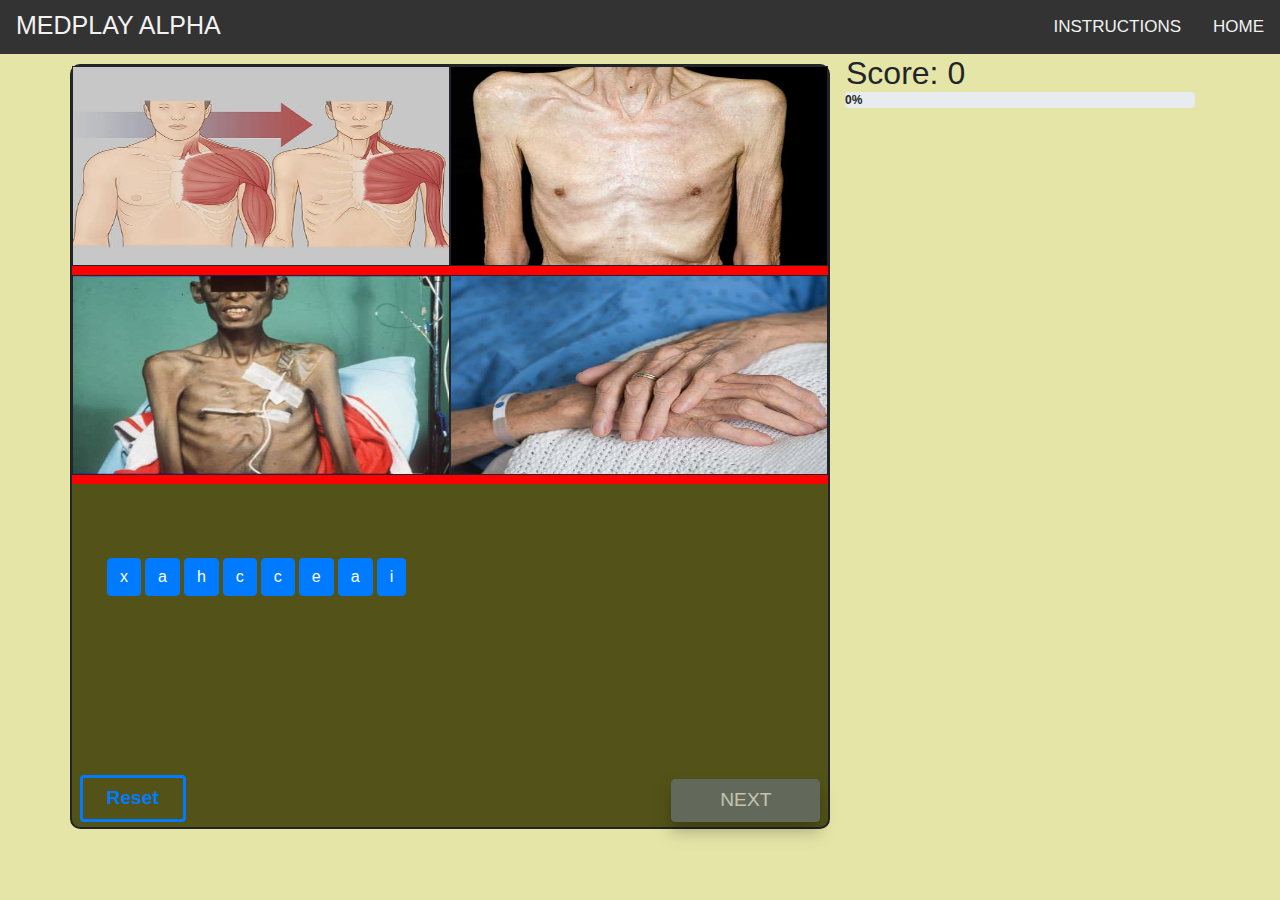
==== game.html @ 905977f4 "adding everything to the newly created git" ====
<!doctype html>
<html lang="en">
  <head>
    <!-- Required meta tags -->
    <meta charset="utf-8">
    <meta name="viewport" content="width=device-width, initial-scale=1, shrink-to-fit=no">

    <!-- Bootstrap CSS -->
    <link rel="stylesheet" href="css/bootstrap.min.css">
    <!-- custom CSS -->
    <link rel="stylesheet" href="css/game.css">
    <!-- font awesome CSS -->  
    <link rel="stylesheet" href="css/all.min.css">
      

    <title>MedPlay Alpha - Playing</title>
  </head>
  <body>
    <!-- navigation -->  
    <div class="topnav">
      <span class="text-uppercase">MedPlay Alpha</span>    
      <a href="index.html" onclick="goToHome()" class="text-uppercase">Home</a>
        <script>
            function goToHome() {
                window.location.assign('index.html');
            }
        </script>
      <a href="instructions.html" onclick="goToInstructions()" class="text-uppercase">instructions</a>
        <script>
            function goToInstructions() {
                window.location.assign('instructions.html');
            }
        </script>
    </div>
    
    <div class="container">
        <div class="row">
            <div class="col-8 game-cont">
                <!-- placeholders for the dynamically inputed images -->
                <div class="row images">
                    <div class="col-sm-6 image">
                        <img class="img-fluid" id="img-a" src="img/alopecia-a.jpg">
                    </div>
                    <div class="col-sm-6 image">
                        <img class="img-fluid" id="img-b" src="img/alopecia-b.jpg">
                    </div>
                    <div class="col-sm-6 image">
                        <img class="img-fluid" id="img-c" src="img/alopecia-c.jpg">
                    </div>
                    <div class="col-sm-6 image">
                        <img class="img-fluid" id="img-d" src="img/alopecia-d.jpg">
                    </div>
                </div>
                
                <div class="row words">
                    <div class="col-12 scrambled-word" id="scrambled-word">     
                        <!-- the scrambled word lives here -->
                    </div>
                    
                    <div class="col-12 answer-word mt-3" id="answer-word">
                        <!-- the answer word(formed from arranging the scrambled word) lives here -->
                    </div>
                    
                </div>
                <button class="btn text-capitalize btn-outline-primary px-4" id="reset-btn">reset</button>
                
                
                <!-- Trigger the modal with a button 
              <button type="button" class="btn btn-info btn-lg" data-toggle="modal" data-target="#myModal2" id="sure-to-end-btn" style="display: none">Sure To End</button>

              <!-- Modal 
              <div class="modal fade" id="myModal2" role="dialog">
                <div class="modal-dialog">

                  <!-- Modal content
                  <div class="modal-content">
                    <div class="modal-header">
                      <h4 class="modal-title">MedPlay Alpha</h4>
                      <button type="button" class="close" data-dismiss="modal" id="end-game-modal-close">&times;</button>
                    </div>
                    <div class="modal-body">
                      <p>Are you sure you want to End the game?...NB: Your progress will be lost</p>
                    </div>
                    <div class="modal-footer">
                      <button type="button" class="btn btn-outline-danger text-capitalize w-25" onclick="goToHome()">End Game</button>
                      <button type="button" class="btn btn-outline-primary text-capitalize w-50" id="return-to-game-btn">return to game</button>
                    </div> 
                  </div>

                </div>
              </div>
               --> 
                 
                <button class="btn text-uppercase btn-secondary px-5" id="next-btn">next</button>
                
                <!-- Trigger the modal with a button -->
              <button type="button" class="btn btn-info btn-lg" id="game-end-modal-btn" style="display: none" data-toggle="modal" data-target="#myModal">Game End Modal  Btn</button>

              <!-- Modal -->
              <div class="modal fade" id="myModal" role="dialog">
                <div class="modal-dialog">

                  <!-- Modal content-->
                  <div class="modal-content">
                    <div class="modal-header">
                      <h4 class="modal-title text-uppercase text-primary">results summary</h4>
                      <button type="button" class="close" data-dismiss="modal">&times;</button>
                      
                    </div>
                    <div class="modal-body">
                      <span class="h4 game-end-total-score" id="game-end-total-score">
                          <!-- the total score in the modal at the end lives here -->
                        </span>
                      <br><br>    
                      <p class="h4 game-end-dynamic-message text-capitalize " id="game-end-dynamic-message">
                          <!-- the dynamic message in the modal -->
                        </p>  
                      <br>     
                      <p class="h4 user-speed" id="user-speed">
                          <!-- the user speed lives here -->
                      </p>
                        <br>
                      <p class="h5 high-score" id="high-score">
                          <!-- the high score lives here -->
                      </p>
                      <p class="h5 best-speed" id="best-speed">
                          <!-- the best speed lives here -->
                      </p>
                    </div>
                    <div class="modal-footer">
                      <button type="button" class="btn btn-outline-danger text-capitalize w-25" onclick="goToHome()">exit</button>
                       <button type="button" class="btn btn-outline-primary text-capitalize w-25" onclick="goToGame()">replay</button>
                        <script>
                            function goToGame() {
                                document.location.assign('game.html');
                            }
                        </script> 
                    </div> 
                  </div>

                </div>
              </div>
            </div> 
            
            <div class="col-4 results-box">
                <div class="row">
                    <h3 class="score ml-3 mb-0 h2 text-capitalize" id="score">
                        <!-- the progressive score lives here -->
                    </h3>
                </div>
                
                <h1 class="timer" id="timer">
                    <!-- the timer lives here -->
                </h1>
                
                <div>
                    <span class="h2 response-msg" id="response-msg">
                        <!-- the response message lives here, shown after the answer is checked -->
                    </span>
                </div>
                
                <div class="progress">
                    <div class="progress-bar progress-bar-success progress-bar-striped" role="progressbar" id="progress-bar" aria-valuenow="40" aria-valuemin="0" aria-valuemax="100" style="width:0%">
                      0%
                    </div>
                </div>
                
                <div class="clinical-info mt-2" id="clinical-info">
                    <div id="accordion" role="tablist">
                      <div class="card">
                        <div class="card-header pt-1 pb-1" role="tab" id="headingOne">
                            <button data-toggle="collapse" href="#collapseOne" aria-expanded="true" aria-controls="collapseOne" class="btn text-uppercase w-100">
                              summary
                            </button>
                        </div>
                        <div id="collapseOne" class="collapse show" role="tabpanel" aria-labelledby="headingOne" data-parent="#accordion">
                          <div class="card-body" id="clinical-summary">
                              <!-- the body of the accordion for clinical summary lives here -->
                          </div>
                        </div>
                      </div>
                      <div class="card">
                        <div class="card-header pt-1 pb-1" role="tab" id="headingTwo">
                            <button class="collapsed btn text-uppercase w-100" data-toggle="collapse" href="#collapseTwo" aria-expanded="false" aria-controls="collapseTwo">
                              etiology
                            </button>
                        </div>
                        <div id="collapseTwo" class="collapse" role="tabpanel" aria-labelledby="headingTwo" data-parent="#accordion">
                          <div class="card-body" id="clinical-etiology">
                              <!-- the body of the accordion for clinical etiology lives here -->
                          </div>
                        </div>
                      </div>
                      <div class="card">
                        <div class="card-header pt-1 pb-1" role="tab" id="headingThree">
                            <button class="collapsed btn text-uppercase w-100" data-toggle="collapse" href="#collapseThree" aria-expanded="false" aria-controls="collapseThree">
                              symptoms
                            </button>
                        </div>
                        <div id="collapseThree" class="collapse" role="tabpanel" aria-labelledby="headingThree" data-parent="#accordion">
                          <div class="card-body" id="clinical-symptoms">
                              <!-- the body of the accordion for clinical symptoms lives here -->
                          </div>
                        </div>
                      </div>
                    </div>
                    <!-- the clinical info lives here, shown after the answer is checked -->
                </div>
                
                <div class="source-info h5" id="source-info">
                    <span class="source" id="source">
                        <!-- the source lives here, shown after the answer is checked -->
                    </span>
                    
                    <a href="" class="text-uppercase mt-2" id="source-link">
                        <!-- the source link lives here, shown after the answer is checked -->
                    </a> 
                    
                    
                </div>
                
            </div>
        </div>
        
    </div>  
     
            
      
      
      

    <!-- Optional JavaScript -->
      <script src="js/gameList.js"></script>
      <script src="js/app.js"></script>
      <script src="js/all.min.js"></script>
    <!-- jQuery first, then Popper.js, then Bootstrap JS -->
    <script src="https://code.jquery.com/jquery-3.3.1.slim.min.js" integrity="sha384-q8i/X+965DzO0rT7abK41JStQIAqVgRVzpbzo5smXKp4YfRvH+8abtTE1Pi6jizo" crossorigin="anonymous"></script>
    <script src="https://cdnjs.cloudflare.com/ajax/libs/popper.js/1.14.6/umd/popper.min.js" integrity="sha384-wHAiFfRlMFy6i5SRaxvfOCifBUQy1xHdJ/yoi7FRNXMRBu5WHdZYu1hA6ZOblgut" crossorigin="anonymous"></script>
    <script src="js/bootstrap.bundle.min.js"></script>
  </body>
</html>
---- css/game.css ----
body {
    background: #e5e5a8;
    box-sizing: border-box;
    overflow-x: hidden;
    font-family: helvetica;
}

/* Add a black background color to the top navigation */
.topnav {
  background-color: #333;
  overflow: hidden;
}

/* Style the span inside the navigation bar */
.topnav span {
    color: #f2f2f2; 
    text-align: center;
    line-height: 3.2rem;
    padding: 14px 16px;
    font-size: 25px; 
}



/* Style the links inside the navigation bar */
.topnav a {
  float: right;
  color: #f2f2f2;
  text-align: center;
  padding: 14px 16px;
  text-decoration: none;
  font-size: 17px;
}

/* Change the color of links on hover */
.topnav a:hover {
  background-color: #ddd;
  color: black;
}

/* Add a color to the active/current link */
.topnav a.active {
  background-color: #4CAF50;
  color: white;
}


.game-cont {
    height: 85vh;
    background-color: #535319;
    margin-top: 10px;
    border: 2px solid;
    border-radius: 10px;
}

.game-cont .images {
    height: 55%;
    background-color: red;
}

.game-cont .images .image {
    height: 200px;
    padding: 0;
    background-color: violet;
    border: 1px solid;
}

.game-cont .images .image img {
    height: 100%;
    width: 100%;
}

.words {
    position: relative;
    top: 70px;
    left: 20px; 
}

#next-btn {
    position: absolute;
    bottom: 5px;
    right: 1%;
    box-shadow: 0 10px 12px 0 rgba(0, 0, 0, 0.2), 0 10px 20px 0 rgba(0, 0, 0, 0.19);
    font-size: 1.2rem;
}


.words .btn:hover {
    transform: scale(1.1);
    transition: transform 0.2s;
    box-shadow: 0 10px 12px 0 rgba(0, 0, 0, 0.2), 0 10px 20px 0 rgba(0, 0, 0, 0.19);
}

.timer {
    font-size: 5rem;
    text-align: center;
    margin: 0;
}
.timer span {
    font-size: 3rem;
}

.response-msg {
    color: blue;
    position: relative;
    left: 15%;
}

.fa-check {
    margin-left: 8px;
    font-size: 2.2rem;
}

.fa-times {
    margin-left: 8px;
    font-size: 2.2rem;
    color: red;
}

.source-info {
    margin-top: 15px;
    font-weight: bold; 
}

.clinical-info {
    display: none;
    height: 51.8vh;
}

.clinical-info .card-body {
    height: 33vh;
}

.clinical-info button {
    font-size: 20px;
    color: #535319;
    font-family: monospace;
}

.addScroll {
    overflow-y: scroll;

}

#source-link:hover {
    box-shadow: 0 20px 12px 0 rgba(0, 0, 0, 0.2), 0 10px 20px 0 rgba(0, 0, 0, 0.19);
}

.time-up {
    animation: timeUp 1s infinite;
    margin: 19px auto;
}

.almost-time-up {
    animation: timeUp 0.5s infinite;
}

@keyframes timeUp {
    0%   {transform: scale(1.0);}
    50%  {transform: scale(1.1);}
    100% {transform: scale(1.0);}
}

.progress-bar {
    color: #24241c;
    font-weight: bolder;
}

.game-end {
    font-size: 3rem;
    margin: 0;
}

#reset-btn {
    position: absolute;
    bottom: 5px;
    left: 1%; 
    font-size: 1.2rem;
    font-weight: bold;
    border-width: medium;
}


#sure-to-end-btn {
    
}

.disabled-btn:hover {
    cursor: not-allowed;
}
---- css/all.min.css ----
/*!
 * Font Awesome Free 5.3.1 by @fontawesome - https://fontawesome.com
 * License - https://fontawesome.com/license/free (Icons: CC BY 4.0, Fonts: SIL OFL 1.1, Code: MIT License)
 */
.fa,.fab,.fal,.far,.fas{-moz-osx-font-smoothing:grayscale;-webkit-font-smoothing:antialiased;display:inline-block;font-style:normal;font-variant:normal;text-rendering:auto;line-height:1}.fa-lg{font-size:1.33333em;line-height:.75em;vertical-align:-.0667em}.fa-xs{font-size:.75em}.fa-sm{font-size:.875em}.fa-1x{font-size:1em}.fa-2x{font-size:2em}.fa-3x{font-size:3em}.fa-4x{font-size:4em}.fa-5x{font-size:5em}.fa-6x{font-size:6em}.fa-7x{font-size:7em}.fa-8x{font-size:8em}.fa-9x{font-size:9em}.fa-10x{font-size:10em}.fa-fw{text-align:center;width:1.25em}.fa-ul{list-style-type:none;margin-left:2.5em;padding-left:0}.fa-ul>li{position:relative}.fa-li{left:-2em;position:absolute;text-align:center;width:2em;line-height:inherit}.fa-border{border:.08em solid #eee;border-radius:.1em;padding:.2em .25em .15em}.fa-pull-left{float:left}.fa-pull-right{float:right}.fa.fa-pull-left,.fab.fa-pull-left,.fal.fa-pull-left,.far.fa-pull-left,.fas.fa-pull-left{margin-right:.3em}.fa.fa-pull-right,.fab.fa-pull-right,.fal.fa-pull-right,.far.fa-pull-right,.fas.fa-pull-right{margin-left:.3em}.fa-spin{animation:fa-spin 2s infinite linear}.fa-pulse{animation:fa-spin 1s infinite steps(8)}@keyframes fa-spin{0%{transform:rotate(0deg)}to{transform:rotate(1turn)}}.fa-rotate-90{-ms-filter:"progid:DXImageTransform.Microsoft.BasicImage(rotation=1)";transform:rotate(90deg)}.fa-rotate-180{-ms-filter:"progid:DXImageTransform.Microsoft.BasicImage(rotation=2)";transform:rotate(180deg)}.fa-rotate-270{-ms-filter:"progid:DXImageTransform.Microsoft.BasicImage(rotation=3)";transform:rotate(270deg)}.fa-flip-horizontal{-ms-filter:"progid:DXImageTransform.Microsoft.BasicImage(rotation=0, mirror=1)";transform:scaleX(-1)}.fa-flip-vertical{transform:scaleY(-1)}.fa-flip-horizontal.fa-flip-vertical,.fa-flip-vertical{-ms-filter:"progid:DXImageTransform.Microsoft.BasicImage(rotation=2, mirror=1)"}.fa-flip-horizontal.fa-flip-vertical{transform:scale(-1)}:root .fa-flip-horizontal,:root .fa-flip-vertical,:root .fa-rotate-90,:root .fa-rotate-180,:root .fa-rotate-270{-webkit-filter:none;filter:none}.fa-stack{display:inline-block;height:2em;line-height:2em;position:relative;vertical-align:middle;width:2em}.fa-stack-1x,.fa-stack-2x{left:0;position:absolute;text-align:center;width:100%}.fa-stack-1x{line-height:inherit}.fa-stack-2x{font-size:2em}.fa-inverse{color:#fff}.fa-500px:before{content:"\f26e"}.fa-accessible-icon:before{content:"\f368"}.fa-accusoft:before{content:"\f369"}.fa-ad:before{content:"\f641"}.fa-address-book:before{content:"\f2b9"}.fa-address-card:before{content:"\f2bb"}.fa-adjust:before{content:"\f042"}.fa-adn:before{content:"\f170"}.fa-adversal:before{content:"\f36a"}.fa-affiliatetheme:before{content:"\f36b"}.fa-air-freshener:before{content:"\f5d0"}.fa-algolia:before{content:"\f36c"}.fa-align-center:before{content:"\f037"}.fa-align-justify:before{content:"\f039"}.fa-align-left:before{content:"\f036"}.fa-align-right:before{content:"\f038"}.fa-alipay:before{content:"\f642"}.fa-allergies:before{content:"\f461"}.fa-amazon:before{content:"\f270"}.fa-amazon-pay:before{content:"\f42c"}.fa-ambulance:before{content:"\f0f9"}.fa-american-sign-language-interpreting:before{content:"\f2a3"}.fa-amilia:before{content:"\f36d"}.fa-anchor:before{content:"\f13d"}.fa-android:before{content:"\f17b"}.fa-angellist:before{content:"\f209"}.fa-angle-double-down:before{content:"\f103"}.fa-angle-double-left:before{content:"\f100"}.fa-angle-double-right:before{content:"\f101"}.fa-angle-double-up:before{content:"\f102"}.fa-angle-down:before{content:"\f107"}.fa-angle-left:before{content:"\f104"}.fa-angle-right:before{content:"\f105"}.fa-angle-up:before{content:"\f106"}.fa-angry:before{content:"\f556"}.fa-angrycreative:before{content:"\f36e"}.fa-angular:before{content:"\f420"}.fa-ankh:before{content:"\f644"}.fa-app-store:before{content:"\f36f"}.fa-app-store-ios:before{content:"\f370"}.fa-apper:before{content:"\f371"}.fa-apple:before{content:"\f179"}.fa-apple-alt:before{content:"\f5d1"}.fa-apple-pay:before{content:"\f415"}.fa-archive:before{content:"\f187"}.fa-archway:before{content:"\f557"}.fa-arrow-alt-circle-down:before{content:"\f358"}.fa-arrow-alt-circle-left:before{content:"\f359"}.fa-arrow-alt-circle-right:before{content:"\f35a"}.fa-arrow-alt-circle-up:before{content:"\f35b"}.fa-arrow-circle-down:before{content:"\f0ab"}.fa-arrow-circle-left:before{content:"\f0a8"}.fa-arrow-circle-right:before{content:"\f0a9"}.fa-arrow-circle-up:before{content:"\f0aa"}.fa-arrow-down:before{content:"\f063"}.fa-arrow-left:before{content:"\f060"}.fa-arrow-right:before{content:"\f061"}.fa-arrow-up:before{content:"\f062"}.fa-arrows-alt:before{content:"\f0b2"}.fa-arrows-alt-h:before{content:"\f337"}.fa-arrows-alt-v:before{content:"\f338"}.fa-assistive-listening-systems:before{content:"\f2a2"}.fa-asterisk:before{content:"\f069"}.fa-asymmetrik:before{content:"\f372"}.fa-at:before{content:"\f1fa"}.fa-atlas:before{content:"\f558"}.fa-atom:before{content:"\f5d2"}.fa-audible:before{content:"\f373"}.fa-audio-description:before{content:"\f29e"}.fa-autoprefixer:before{content:"\f41c"}.fa-avianex:before{content:"\f374"}.fa-aviato:before{content:"\f421"}.fa-award:before{content:"\f559"}.fa-aws:before{content:"\f375"}.fa-backspace:before{content:"\f55a"}.fa-backward:before{content:"\f04a"}.fa-balance-scale:before{content:"\f24e"}.fa-ban:before{content:"\f05e"}.fa-band-aid:before{content:"\f462"}.fa-bandcamp:before{content:"\f2d5"}.fa-barcode:before{content:"\f02a"}.fa-bars:before{content:"\f0c9"}.fa-baseball-ball:before{content:"\f433"}.fa-basketball-ball:before{content:"\f434"}.fa-bath:before{content:"\f2cd"}.fa-battery-empty:before{content:"\f244"}.fa-battery-full:before{content:"\f240"}.fa-battery-half:before{content:"\f242"}.fa-battery-quarter:before{content:"\f243"}.fa-battery-three-quarters:before{content:"\f241"}.fa-bed:before{content:"\f236"}.fa-beer:before{content:"\f0fc"}.fa-behance:before{content:"\f1b4"}.fa-behance-square:before{content:"\f1b5"}.fa-bell:before{content:"\f0f3"}.fa-bell-slash:before{content:"\f1f6"}.fa-bezier-curve:before{content:"\f55b"}.fa-bible:before{content:"\f647"}.fa-bicycle:before{content:"\f206"}.fa-bimobject:before{content:"\f378"}.fa-binoculars:before{content:"\f1e5"}.fa-birthday-cake:before{content:"\f1fd"}.fa-bitbucket:before{content:"\f171"}.fa-bitcoin:before{content:"\f379"}.fa-bity:before{content:"\f37a"}.fa-black-tie:before{content:"\f27e"}.fa-blackberry:before{content:"\f37b"}.fa-blender:before{content:"\f517"}.fa-blind:before{content:"\f29d"}.fa-blogger:before{content:"\f37c"}.fa-blogger-b:before{content:"\f37d"}.fa-bluetooth:before{content:"\f293"}.fa-bluetooth-b:before{content:"\f294"}.fa-bold:before{content:"\f032"}.fa-bolt:before{content:"\f0e7"}.fa-bomb:before{content:"\f1e2"}.fa-bone:before{content:"\f5d7"}.fa-bong:before{content:"\f55c"}.fa-book:before{content:"\f02d"}.fa-book-open:before{content:"\f518"}.fa-book-reader:before{content:"\f5da"}.fa-bookmark:before{content:"\f02e"}.fa-bowling-ball:before{content:"\f436"}.fa-box:before{content:"\f466"}.fa-box-open:before{content:"\f49e"}.fa-boxes:before{content:"\f468"}.fa-braille:before{content:"\f2a1"}.fa-brain:before{content:"\f5dc"}.fa-briefcase:before{content:"\f0b1"}.fa-briefcase-medical:before{content:"\f469"}.fa-broadcast-tower:before{content:"\f519"}.fa-broom:before{content:"\f51a"}.fa-brush:before{content:"\f55d"}.fa-btc:before{content:"\f15a"}.fa-bug:before{content:"\f188"}.fa-building:before{content:"\f1ad"}.fa-bullhorn:before{content:"\f0a1"}.fa-bullseye:before{content:"\f140"}.fa-burn:before{content:"\f46a"}.fa-buromobelexperte:before{content:"\f37f"}.fa-bus:before{content:"\f207"}.fa-bus-alt:before{content:"\f55e"}.fa-business-time:before{content:"\f64a"}.fa-buysellads:before{content:"\f20d"}.fa-calculator:before{content:"\f1ec"}.fa-calendar:before{content:"\f133"}.fa-calendar-alt:before{content:"\f073"}.fa-calendar-check:before{content:"\f274"}.fa-calendar-minus:before{content:"\f272"}.fa-calendar-plus:before{content:"\f271"}.fa-calendar-times:before{content:"\f273"}.fa-camera:before{content:"\f030"}.fa-camera-retro:before{content:"\f083"}.fa-cannabis:before{content:"\f55f"}.fa-capsules:before{content:"\f46b"}.fa-car:before{content:"\f1b9"}.fa-car-alt:before{content:"\f5de"}.fa-car-battery:before{content:"\f5df"}.fa-car-crash:before{content:"\f5e1"}.fa-car-side:before{content:"\f5e4"}.fa-caret-down:before{content:"\f0d7"}.fa-caret-left:before{content:"\f0d9"}.fa-caret-right:before{content:"\f0da"}.fa-caret-square-down:before{content:"\f150"}.fa-caret-square-left:before{content:"\f191"}.fa-caret-square-right:before{content:"\f152"}.fa-caret-square-up:before{content:"\f151"}.fa-caret-up:before{content:"\f0d8"}.fa-cart-arrow-down:before{content:"\f218"}.fa-cart-plus:before{content:"\f217"}.fa-cc-amazon-pay:before{content:"\f42d"}.fa-cc-amex:before{content:"\f1f3"}.fa-cc-apple-pay:before{content:"\f416"}.fa-cc-diners-club:before{content:"\f24c"}.fa-cc-discover:before{content:"\f1f2"}.fa-cc-jcb:before{content:"\f24b"}.fa-cc-mastercard:before{content:"\f1f1"}.fa-cc-paypal:before{content:"\f1f4"}.fa-cc-stripe:before{content:"\f1f5"}.fa-cc-visa:before{content:"\f1f0"}.fa-centercode:before{content:"\f380"}.fa-certificate:before{content:"\f0a3"}.fa-chalkboard:before{content:"\f51b"}.fa-chalkboard-teacher:before{content:"\f51c"}.fa-charging-station:before{content:"\f5e7"}.fa-chart-area:before{content:"\f1fe"}.fa-chart-bar:before{content:"\f080"}.fa-chart-line:before{content:"\f201"}.fa-chart-pie:before{content:"\f200"}.fa-check:before{content:"\f00c"}.fa-check-circle:before{content:"\f058"}.fa-check-double:before{content:"\f560"}.fa-check-square:before{content:"\f14a"}.fa-chess:before{content:"\f439"}.fa-chess-bishop:before{content:"\f43a"}.fa-chess-board:before{content:"\f43c"}.fa-chess-king:before{content:"\f43f"}.fa-chess-knight:before{content:"\f441"}.fa-chess-pawn:before{content:"\f443"}.fa-chess-queen:before{content:"\f445"}.fa-chess-rook:before{content:"\f447"}.fa-chevron-circle-down:before{content:"\f13a"}.fa-chevron-circle-left:before{content:"\f137"}.fa-chevron-circle-right:before{content:"\f138"}.fa-chevron-circle-up:before{content:"\f139"}.fa-chevron-down:before{content:"\f078"}.fa-chevron-left:before{content:"\f053"}.fa-chevron-right:before{content:"\f054"}.fa-chevron-up:before{content:"\f077"}.fa-child:before{content:"\f1ae"}.fa-chrome:before{content:"\f268"}.fa-church:before{content:"\f51d"}.fa-circle:before{content:"\f111"}.fa-circle-notch:before{content:"\f1ce"}.fa-city:before{content:"\f64f"}.fa-clipboard:before{content:"\f328"}.fa-clipboard-check:before{content:"\f46c"}.fa-clipboard-list:before{content:"\f46d"}.fa-clock:before{content:"\f017"}.fa-clone:before{content:"\f24d"}.fa-closed-captioning:before{content:"\f20a"}.fa-cloud:before{content:"\f0c2"}.fa-cloud-download-alt:before{content:"\f381"}.fa-cloud-upload-alt:before{content:"\f382"}.fa-cloudscale:before{content:"\f383"}.fa-cloudsmith:before{content:"\f384"}.fa-cloudversify:before{content:"\f385"}.fa-cocktail:before{content:"\f561"}.fa-code:before{content:"\f121"}.fa-code-branch:before{content:"\f126"}.fa-codepen:before{content:"\f1cb"}.fa-codiepie:before{content:"\f284"}.fa-coffee:before{content:"\f0f4"}.fa-cog:before{content:"\f013"}.fa-cogs:before{content:"\f085"}.fa-coins:before{content:"\f51e"}.fa-columns:before{content:"\f0db"}.fa-comment:before{content:"\f075"}.fa-comment-alt:before{content:"\f27a"}.fa-comment-dollar:before{content:"\f651"}.fa-comment-dots:before{content:"\f4ad"}.fa-comment-slash:before{content:"\f4b3"}.fa-comments:before{content:"\f086"}.fa-comments-dollar:before{content:"\f653"}.fa-compact-disc:before{content:"\f51f"}.fa-compass:before{content:"\f14e"}.fa-compress:before{content:"\f066"}.fa-concierge-bell:before{content:"\f562"}.fa-connectdevelop:before{content:"\f20e"}.fa-contao:before{content:"\f26d"}.fa-cookie:before{content:"\f563"}.fa-cookie-bite:before{content:"\f564"}.fa-copy:before{content:"\f0c5"}.fa-copyright:before{content:"\f1f9"}.fa-couch:before{content:"\f4b8"}.fa-cpanel:before{content:"\f388"}.fa-creative-commons:before{content:"\f25e"}.fa-creative-commons-by:before{content:"\f4e7"}.fa-creative-commons-nc:before{content:"\f4e8"}.fa-creative-commons-nc-eu:before{content:"\f4e9"}.fa-creative-commons-nc-jp:before{content:"\f4ea"}.fa-creative-commons-nd:before{content:"\f4eb"}.fa-creative-commons-pd:before{content:"\f4ec"}.fa-creative-commons-pd-alt:before{content:"\f4ed"}.fa-creative-commons-remix:before{content:"\f4ee"}.fa-creative-commons-sa:before{content:"\f4ef"}.fa-creative-commons-sampling:before{content:"\f4f0"}.fa-creative-commons-sampling-plus:before{content:"\f4f1"}.fa-creative-commons-share:before{content:"\f4f2"}.fa-credit-card:before{content:"\f09d"}.fa-crop:before{content:"\f125"}.fa-crop-alt:before{content:"\f565"}.fa-cross:before{content:"\f654"}.fa-crosshairs:before{content:"\f05b"}.fa-crow:before{content:"\f520"}.fa-crown:before{content:"\f521"}.fa-css3:before{content:"\f13c"}.fa-css3-alt:before{content:"\f38b"}.fa-cube:before{content:"\f1b2"}.fa-cubes:before{content:"\f1b3"}.fa-cut:before{content:"\f0c4"}.fa-cuttlefish:before{content:"\f38c"}.fa-d-and-d:before{content:"\f38d"}.fa-dashcube:before{content:"\f210"}.fa-database:before{content:"\f1c0"}.fa-deaf:before{content:"\f2a4"}.fa-delicious:before{content:"\f1a5"}.fa-deploydog:before{content:"\f38e"}.fa-deskpro:before{content:"\f38f"}.fa-desktop:before{content:"\f108"}.fa-deviantart:before{content:"\f1bd"}.fa-dharmachakra:before{content:"\f655"}.fa-diagnoses:before{content:"\f470"}.fa-dice:before{content:"\f522"}.fa-dice-five:before{content:"\f523"}.fa-dice-four:before{content:"\f524"}.fa-dice-one:before{content:"\f525"}.fa-dice-six:before{content:"\f526"}.fa-dice-three:before{content:"\f527"}.fa-dice-two:before{content:"\f528"}.fa-digg:before{content:"\f1a6"}.fa-digital-ocean:before{content:"\f391"}.fa-digital-tachograph:before{content:"\f566"}.fa-directions:before{content:"\f5eb"}.fa-discord:before{content:"\f392"}.fa-discourse:before{content:"\f393"}.fa-divide:before{content:"\f529"}.fa-dizzy:before{content:"\f567"}.fa-dna:before{content:"\f471"}.fa-dochub:before{content:"\f394"}.fa-docker:before{content:"\f395"}.fa-dollar-sign:before{content:"\f155"}.fa-dolly:before{content:"\f472"}.fa-dolly-flatbed:before{content:"\f474"}.fa-donate:before{content:"\f4b9"}.fa-door-closed:before{content:"\f52a"}.fa-door-open:before{content:"\f52b"}.fa-dot-circle:before{content:"\f192"}.fa-dove:before{content:"\f4ba"}.fa-download:before{content:"\f019"}.fa-draft2digital:before{content:"\f396"}.fa-drafting-compass:before{content:"\f568"}.fa-draw-polygon:before{content:"\f5ee"}.fa-dribbble:before{content:"\f17d"}.fa-dribbble-square:before{content:"\f397"}.fa-dropbox:before{content:"\f16b"}.fa-drum:before{content:"\f569"}.fa-drum-steelpan:before{content:"\f56a"}.fa-drupal:before{content:"\f1a9"}.fa-dumbbell:before{content:"\f44b"}.fa-dyalog:before{content:"\f399"}.fa-earlybirds:before{content:"\f39a"}.fa-ebay:before{content:"\f4f4"}.fa-edge:before{content:"\f282"}.fa-edit:before{content:"\f044"}.fa-eject:before{content:"\f052"}.fa-elementor:before{content:"\f430"}.fa-ellipsis-h:before{content:"\f141"}.fa-ellipsis-v:before{content:"\f142"}.fa-ello:before{content:"\f5f1"}.fa-ember:before{content:"\f423"}.fa-empire:before{content:"\f1d1"}.fa-envelope:before{content:"\f0e0"}.fa-envelope-open:before{content:"\f2b6"}.fa-envelope-open-text:before{content:"\f658"}.fa-envelope-square:before{content:"\f199"}.fa-envira:before{content:"\f299"}.fa-equals:before{content:"\f52c"}.fa-eraser:before{content:"\f12d"}.fa-erlang:before{content:"\f39d"}.fa-ethereum:before{content:"\f42e"}.fa-etsy:before{content:"\f2d7"}.fa-euro-sign:before{content:"\f153"}.fa-exchange-alt:before{content:"\f362"}.fa-exclamation:before{content:"\f12a"}.fa-exclamation-circle:before{content:"\f06a"}.fa-exclamation-triangle:before{content:"\f071"}.fa-expand:before{content:"\f065"}.fa-expand-arrows-alt:before{content:"\f31e"}.fa-expeditedssl:before{content:"\f23e"}.fa-external-link-alt:before{content:"\f35d"}.fa-external-link-square-alt:before{content:"\f360"}.fa-eye:before{content:"\f06e"}.fa-eye-dropper:before{content:"\f1fb"}.fa-eye-slash:before{content:"\f070"}.fa-facebook:before{content:"\f09a"}.fa-facebook-f:before{content:"\f39e"}.fa-facebook-messenger:before{content:"\f39f"}.fa-facebook-square:before{content:"\f082"}.fa-fast-backward:before{content:"\f049"}.fa-fast-forward:before{content:"\f050"}.fa-fax:before{content:"\f1ac"}.fa-feather:before{content:"\f52d"}.fa-feather-alt:before{content:"\f56b"}.fa-female:before{content:"\f182"}.fa-fighter-jet:before{content:"\f0fb"}.fa-file:before{content:"\f15b"}.fa-file-alt:before{content:"\f15c"}.fa-file-archive:before{content:"\f1c6"}.fa-file-audio:before{content:"\f1c7"}.fa-file-code:before{content:"\f1c9"}.fa-file-contract:before{content:"\f56c"}.fa-file-download:before{content:"\f56d"}.fa-file-excel:before{content:"\f1c3"}.fa-file-export:before{content:"\f56e"}.fa-file-image:before{content:"\f1c5"}.fa-file-import:before{content:"\f56f"}.fa-file-invoice:before{content:"\f570"}.fa-file-invoice-dollar:before{content:"\f571"}.fa-file-medical:before{content:"\f477"}.fa-file-medical-alt:before{content:"\f478"}.fa-file-pdf:before{content:"\f1c1"}.fa-file-powerpoint:before{content:"\f1c4"}.fa-file-prescription:before{content:"\f572"}.fa-file-signature:before{content:"\f573"}.fa-file-upload:before{content:"\f574"}.fa-file-video:before{content:"\f1c8"}.fa-file-word:before{content:"\f1c2"}.fa-fill:before{content:"\f575"}.fa-fill-drip:before{content:"\f576"}.fa-film:before{content:"\f008"}.fa-filter:before{content:"\f0b0"}.fa-fingerprint:before{content:"\f577"}.fa-fire:before{content:"\f06d"}.fa-fire-extinguisher:before{content:"\f134"}.fa-firefox:before{content:"\f269"}.fa-first-aid:before{content:"\f479"}.fa-first-order:before{content:"\f2b0"}.fa-first-order-alt:before{content:"\f50a"}.fa-firstdraft:before{content:"\f3a1"}.fa-fish:before{content:"\f578"}.fa-flag:before{content:"\f024"}.fa-flag-checkered:before{content:"\f11e"}.fa-flask:before{content:"\f0c3"}.fa-flickr:before{content:"\f16e"}.fa-flipboard:before{content:"\f44d"}.fa-flushed:before{content:"\f579"}.fa-fly:before{content:"\f417"}.fa-folder:before{content:"\f07b"}.fa-folder-minus:before{content:"\f65d"}.fa-folder-open:before{content:"\f07c"}.fa-folder-plus:before{content:"\f65e"}.fa-font:before{content:"\f031"}.fa-font-awesome:before{content:"\f2b4"}.fa-font-awesome-alt:before{content:"\f35c"}.fa-font-awesome-flag:before{content:"\f425"}.fa-font-awesome-logo-full:before{content:"\f4e6"}.fa-fonticons:before{content:"\f280"}.fa-fonticons-fi:before{content:"\f3a2"}.fa-football-ball:before{content:"\f44e"}.fa-fort-awesome:before{content:"\f286"}.fa-fort-awesome-alt:before{content:"\f3a3"}.fa-forumbee:before{content:"\f211"}.fa-forward:before{content:"\f04e"}.fa-foursquare:before{content:"\f180"}.fa-free-code-camp:before{content:"\f2c5"}.fa-freebsd:before{content:"\f3a4"}.fa-frog:before{content:"\f52e"}.fa-frown:before{content:"\f119"}.fa-frown-open:before{content:"\f57a"}.fa-fulcrum:before{content:"\f50b"}.fa-funnel-dollar:before{content:"\f662"}.fa-futbol:before{content:"\f1e3"}.fa-galactic-republic:before{content:"\f50c"}.fa-galactic-senate:before{content:"\f50d"}.fa-gamepad:before{content:"\f11b"}.fa-gas-pump:before{content:"\f52f"}.fa-gavel:before{content:"\f0e3"}.fa-gem:before{content:"\f3a5"}.fa-genderless:before{content:"\f22d"}.fa-get-pocket:before{content:"\f265"}.fa-gg:before{content:"\f260"}.fa-gg-circle:before{content:"\f261"}.fa-gift:before{content:"\f06b"}.fa-git:before{content:"\f1d3"}.fa-git-square:before{content:"\f1d2"}.fa-github:before{content:"\f09b"}.fa-github-alt:before{content:"\f113"}.fa-github-square:before{content:"\f092"}.fa-gitkraken:before{content:"\f3a6"}.fa-gitlab:before{content:"\f296"}.fa-gitter:before{content:"\f426"}.fa-glass-martini:before{content:"\f000"}.fa-glass-martini-alt:before{content:"\f57b"}.fa-glasses:before{content:"\f530"}.fa-glide:before{content:"\f2a5"}.fa-glide-g:before{content:"\f2a6"}.fa-globe:before{content:"\f0ac"}.fa-globe-africa:before{content:"\f57c"}.fa-globe-americas:before{content:"\f57d"}.fa-globe-asia:before{content:"\f57e"}.fa-gofore:before{content:"\f3a7"}.fa-golf-ball:before{content:"\f450"}.fa-goodreads:before{content:"\f3a8"}.fa-goodreads-g:before{content:"\f3a9"}.fa-google:before{content:"\f1a0"}.fa-google-drive:before{content:"\f3aa"}.fa-google-play:before{content:"\f3ab"}.fa-google-plus:before{content:"\f2b3"}.fa-google-plus-g:before{content:"\f0d5"}.fa-google-plus-square:before{content:"\f0d4"}.fa-google-wallet:before{content:"\f1ee"}.fa-gopuram:before{content:"\f664"}.fa-graduation-cap:before{content:"\f19d"}.fa-gratipay:before{content:"\f184"}.fa-grav:before{content:"\f2d6"}.fa-greater-than:before{content:"\f531"}.fa-greater-than-equal:before{content:"\f532"}.fa-grimace:before{content:"\f57f"}.fa-grin:before{content:"\f580"}.fa-grin-alt:before{content:"\f581"}.fa-grin-beam:before{content:"\f582"}.fa-grin-beam-sweat:before{content:"\f583"}.fa-grin-hearts:before{content:"\f584"}.fa-grin-squint:before{content:"\f585"}.fa-grin-squint-tears:before{content:"\f586"}.fa-grin-stars:before{content:"\f587"}.fa-grin-tears:before{content:"\f588"}.fa-grin-tongue:before{content:"\f589"}.fa-grin-tongue-squint:before{content:"\f58a"}.fa-grin-tongue-wink:before{content:"\f58b"}.fa-grin-wink:before{content:"\f58c"}.fa-grip-horizontal:before{content:"\f58d"}.fa-grip-vertical:before{content:"\f58e"}.fa-gripfire:before{content:"\f3ac"}.fa-grunt:before{content:"\f3ad"}.fa-gulp:before{content:"\f3ae"}.fa-h-square:before{content:"\f0fd"}.fa-hacker-news:before{content:"\f1d4"}.fa-hacker-news-square:before{content:"\f3af"}.fa-hackerrank:before{content:"\f5f7"}.fa-hamsa:before{content:"\f665"}.fa-hand-holding:before{content:"\f4bd"}.fa-hand-holding-heart:before{content:"\f4be"}.fa-hand-holding-usd:before{content:"\f4c0"}.fa-hand-lizard:before{content:"\f258"}.fa-hand-paper:before{content:"\f256"}.fa-hand-peace:before{content:"\f25b"}.fa-hand-point-down:before{content:"\f0a7"}.fa-hand-point-left:before{content:"\f0a5"}.fa-hand-point-right:before{content:"\f0a4"}.fa-hand-point-up:before{content:"\f0a6"}.fa-hand-pointer:before{content:"\f25a"}.fa-hand-rock:before{content:"\f255"}.fa-hand-scissors:before{content:"\f257"}.fa-hand-spock:before{content:"\f259"}.fa-hands:before{content:"\f4c2"}.fa-hands-helping:before{content:"\f4c4"}.fa-handshake:before{content:"\f2b5"}.fa-hashtag:before{content:"\f292"}.fa-haykal:before{content:"\f666"}.fa-hdd:before{content:"\f0a0"}.fa-heading:before{content:"\f1dc"}.fa-headphones:before{content:"\f025"}.fa-headphones-alt:before{content:"\f58f"}.fa-headset:before{content:"\f590"}.fa-heart:before{content:"\f004"}.fa-heartbeat:before{content:"\f21e"}.fa-helicopter:before{content:"\f533"}.fa-highlighter:before{content:"\f591"}.fa-hips:before{content:"\f452"}.fa-hire-a-helper:before{content:"\f3b0"}.fa-history:before{content:"\f1da"}.fa-hockey-puck:before{content:"\f453"}.fa-home:before{content:"\f015"}.fa-hooli:before{content:"\f427"}.fa-hornbill:before{content:"\f592"}.fa-hospital:before{content:"\f0f8"}.fa-hospital-alt:before{content:"\f47d"}.fa-hospital-symbol:before{content:"\f47e"}.fa-hot-tub:before{content:"\f593"}.fa-hotel:before{content:"\f594"}.fa-hotjar:before{content:"\f3b1"}.fa-hourglass:before{content:"\f254"}.fa-hourglass-end:before{content:"\f253"}.fa-hourglass-half:before{content:"\f252"}.fa-hourglass-start:before{content:"\f251"}.fa-houzz:before{content:"\f27c"}.fa-html5:before{content:"\f13b"}.fa-hubspot:before{content:"\f3b2"}.fa-i-cursor:before{content:"\f246"}.fa-id-badge:before{content:"\f2c1"}.fa-id-card:before{content:"\f2c2"}.fa-id-card-alt:before{content:"\f47f"}.fa-image:before{content:"\f03e"}.fa-images:before{content:"\f302"}.fa-imdb:before{content:"\f2d8"}.fa-inbox:before{content:"\f01c"}.fa-indent:before{content:"\f03c"}.fa-industry:before{content:"\f275"}.fa-infinity:before{content:"\f534"}.fa-info:before{content:"\f129"}.fa-info-circle:before{content:"\f05a"}.fa-instagram:before{content:"\f16d"}.fa-internet-explorer:before{content:"\f26b"}.fa-ioxhost:before{content:"\f208"}.fa-italic:before{content:"\f033"}.fa-itunes:before{content:"\f3b4"}.fa-itunes-note:before{content:"\f3b5"}.fa-java:before{content:"\f4e4"}.fa-jedi:before{content:"\f669"}.fa-jedi-order:before{content:"\f50e"}.fa-jenkins:before{content:"\f3b6"}.fa-joget:before{content:"\f3b7"}.fa-joint:before{content:"\f595"}.fa-joomla:before{content:"\f1aa"}.fa-journal-whills:before{content:"\f66a"}.fa-js:before{content:"\f3b8"}.fa-js-square:before{content:"\f3b9"}.fa-jsfiddle:before{content:"\f1cc"}.fa-kaaba:before{content:"\f66b"}.fa-kaggle:before{content:"\f5fa"}.fa-key:before{content:"\f084"}.fa-keybase:before{content:"\f4f5"}.fa-keyboard:before{content:"\f11c"}.fa-keycdn:before{content:"\f3ba"}.fa-khanda:before{content:"\f66d"}.fa-kickstarter:before{content:"\f3bb"}.fa-kickstarter-k:before{content:"\f3bc"}.fa-kiss:before{content:"\f596"}.fa-kiss-beam:before{content:"\f597"}.fa-kiss-wink-heart:before{content:"\f598"}.fa-kiwi-bird:before{content:"\f535"}.fa-korvue:before{content:"\f42f"}.fa-landmark:before{content:"\f66f"}.fa-language:before{content:"\f1ab"}.fa-laptop:before{content:"\f109"}.fa-laptop-code:before{content:"\f5fc"}.fa-laravel:before{content:"\f3bd"}.fa-lastfm:before{content:"\f202"}.fa-lastfm-square:before{content:"\f203"}.fa-laugh:before{content:"\f599"}.fa-laugh-beam:before{content:"\f59a"}.fa-laugh-squint:before{content:"\f59b"}.fa-laugh-wink:before{content:"\f59c"}.fa-layer-group:before{content:"\f5fd"}.fa-leaf:before{content:"\f06c"}.fa-leanpub:before{content:"\f212"}.fa-lemon:before{content:"\f094"}.fa-less:before{content:"\f41d"}.fa-less-than:before{content:"\f536"}.fa-less-than-equal:before{content:"\f537"}.fa-level-down-alt:before{content:"\f3be"}.fa-level-up-alt:before{content:"\f3bf"}.fa-life-ring:before{content:"\f1cd"}.fa-lightbulb:before{content:"\f0eb"}.fa-line:before{content:"\f3c0"}.fa-link:before{content:"\f0c1"}.fa-linkedin:before{content:"\f08c"}.fa-linkedin-in:before{content:"\f0e1"}.fa-linode:before{content:"\f2b8"}.fa-linux:before{content:"\f17c"}.fa-lira-sign:before{content:"\f195"}.fa-list:before{content:"\f03a"}.fa-list-alt:before{content:"\f022"}.fa-list-ol:before{content:"\f0cb"}.fa-list-ul:before{content:"\f0ca"}.fa-location-arrow:before{content:"\f124"}.fa-lock:before{content:"\f023"}.fa-lock-open:before{content:"\f3c1"}.fa-long-arrow-alt-down:before{content:"\f309"}.fa-long-arrow-alt-left:before{content:"\f30a"}.fa-long-arrow-alt-right:before{content:"\f30b"}.fa-long-arrow-alt-up:before{content:"\f30c"}.fa-low-vision:before{content:"\f2a8"}.fa-luggage-cart:before{content:"\f59d"}.fa-lyft:before{content:"\f3c3"}.fa-magento:before{content:"\f3c4"}.fa-magic:before{content:"\f0d0"}.fa-magnet:before{content:"\f076"}.fa-mail-bulk:before{content:"\f674"}.fa-mailchimp:before{content:"\f59e"}.fa-male:before{content:"\f183"}.fa-mandalorian:before{content:"\f50f"}.fa-map:before{content:"\f279"}.fa-map-marked:before{content:"\f59f"}.fa-map-marked-alt:before{content:"\f5a0"}.fa-map-marker:before{content:"\f041"}.fa-map-marker-alt:before{content:"\f3c5"}.fa-map-pin:before{content:"\f276"}.fa-map-signs:before{content:"\f277"}.fa-markdown:before{content:"\f60f"}.fa-marker:before{content:"\f5a1"}.fa-mars:before{content:"\f222"}.fa-mars-double:before{content:"\f227"}.fa-mars-stroke:before{content:"\f229"}.fa-mars-stroke-h:before{content:"\f22b"}.fa-mars-stroke-v:before{content:"\f22a"}.fa-mastodon:before{content:"\f4f6"}.fa-maxcdn:before{content:"\f136"}.fa-medal:before{content:"\f5a2"}.fa-medapps:before{content:"\f3c6"}.fa-medium:before{content:"\f23a"}.fa-medium-m:before{content:"\f3c7"}.fa-medkit:before{content:"\f0fa"}.fa-medrt:before{content:"\f3c8"}.fa-meetup:before{content:"\f2e0"}.fa-megaport:before{content:"\f5a3"}.fa-meh:before{content:"\f11a"}.fa-meh-blank:before{content:"\f5a4"}.fa-meh-rolling-eyes:before{content:"\f5a5"}.fa-memory:before{content:"\f538"}.fa-menorah:before{content:"\f676"}.fa-mercury:before{content:"\f223"}.fa-microchip:before{content:"\f2db"}.fa-microphone:before{content:"\f130"}.fa-microphone-alt:before{content:"\f3c9"}.fa-microphone-alt-slash:before{content:"\f539"}.fa-microphone-slash:before{content:"\f131"}.fa-microscope:before{content:"\f610"}.fa-microsoft:before{content:"\f3ca"}.fa-minus:before{content:"\f068"}.fa-minus-circle:before{content:"\f056"}.fa-minus-square:before{content:"\f146"}.fa-mix:before{content:"\f3cb"}.fa-mixcloud:before{content:"\f289"}.fa-mizuni:before{content:"\f3cc"}.fa-mobile:before{content:"\f10b"}.fa-mobile-alt:before{content:"\f3cd"}.fa-modx:before{content:"\f285"}.fa-monero:before{content:"\f3d0"}.fa-money-bill:before{content:"\f0d6"}.fa-money-bill-alt:before{content:"\f3d1"}.fa-money-bill-wave:before{content:"\f53a"}.fa-money-bill-wave-alt:before{content:"\f53b"}.fa-money-check:before{content:"\f53c"}.fa-money-check-alt:before{content:"\f53d"}.fa-monument:before{content:"\f5a6"}.fa-moon:before{content:"\f186"}.fa-mortar-pestle:before{content:"\f5a7"}.fa-mosque:before{content:"\f678"}.fa-motorcycle:before{content:"\f21c"}.fa-mouse-pointer:before{content:"\f245"}.fa-music:before{content:"\f001"}.fa-napster:before{content:"\f3d2"}.fa-neos:before{content:"\f612"}.fa-neuter:before{content:"\f22c"}.fa-newspaper:before{content:"\f1ea"}.fa-nimblr:before{content:"\f5a8"}.fa-nintendo-switch:before{content:"\f418"}.fa-node:before{content:"\f419"}.fa-node-js:before{content:"\f3d3"}.fa-not-equal:before{content:"\f53e"}.fa-notes-medical:before{content:"\f481"}.fa-npm:before{content:"\f3d4"}.fa-ns8:before{content:"\f3d5"}.fa-nutritionix:before{content:"\f3d6"}.fa-object-group:before{content:"\f247"}.fa-object-ungroup:before{content:"\f248"}.fa-odnoklassniki:before{content:"\f263"}.fa-odnoklassniki-square:before{content:"\f264"}.fa-oil-can:before{content:"\f613"}.fa-old-republic:before{content:"\f510"}.fa-om:before{content:"\f679"}.fa-opencart:before{content:"\f23d"}.fa-openid:before{content:"\f19b"}.fa-opera:before{content:"\f26a"}.fa-optin-monster:before{content:"\f23c"}.fa-osi:before{content:"\f41a"}.fa-outdent:before{content:"\f03b"}.fa-page4:before{content:"\f3d7"}.fa-pagelines:before{content:"\f18c"}.fa-paint-brush:before{content:"\f1fc"}.fa-paint-roller:before{content:"\f5aa"}.fa-palette:before{content:"\f53f"}.fa-palfed:before{content:"\f3d8"}.fa-pallet:before{content:"\f482"}.fa-paper-plane:before{content:"\f1d8"}.fa-paperclip:before{content:"\f0c6"}.fa-parachute-box:before{content:"\f4cd"}.fa-paragraph:before{content:"\f1dd"}.fa-parking:before{content:"\f540"}.fa-passport:before{content:"\f5ab"}.fa-pastafarianism:before{content:"\f67b"}.fa-paste:before{content:"\f0ea"}.fa-patreon:before{content:"\f3d9"}.fa-pause:before{content:"\f04c"}.fa-pause-circle:before{content:"\f28b"}.fa-paw:before{content:"\f1b0"}.fa-paypal:before{content:"\f1ed"}.fa-peace:before{content:"\f67c"}.fa-pen:before{content:"\f304"}.fa-pen-alt:before{content:"\f305"}.fa-pen-fancy:before{content:"\f5ac"}.fa-pen-nib:before{content:"\f5ad"}.fa-pen-square:before{content:"\f14b"}.fa-pencil-alt:before{content:"\f303"}.fa-pencil-ruler:before{content:"\f5ae"}.fa-people-carry:before{content:"\f4ce"}.fa-percent:before{content:"\f295"}.fa-percentage:before{content:"\f541"}.fa-periscope:before{content:"\f3da"}.fa-phabricator:before{content:"\f3db"}.fa-phoenix-framework:before{content:"\f3dc"}.fa-phoenix-squadron:before{content:"\f511"}.fa-phone:before{content:"\f095"}.fa-phone-slash:before{content:"\f3dd"}.fa-phone-square:before{content:"\f098"}.fa-phone-volume:before{content:"\f2a0"}.fa-php:before{content:"\f457"}.fa-pied-piper:before{content:"\f2ae"}.fa-pied-piper-alt:before{content:"\f1a8"}.fa-pied-piper-hat:before{content:"\f4e5"}.fa-pied-piper-pp:before{content:"\f1a7"}.fa-piggy-bank:before{content:"\f4d3"}.fa-pills:before{content:"\f484"}.fa-pinterest:before{content:"\f0d2"}.fa-pinterest-p:before{content:"\f231"}.fa-pinterest-square:before{content:"\f0d3"}.fa-place-of-worship:before{content:"\f67f"}.fa-plane:before{content:"\f072"}.fa-plane-arrival:before{content:"\f5af"}.fa-plane-departure:before{content:"\f5b0"}.fa-play:before{content:"\f04b"}.fa-play-circle:before{content:"\f144"}.fa-playstation:before{content:"\f3df"}.fa-plug:before{content:"\f1e6"}.fa-plus:before{content:"\f067"}.fa-plus-circle:before{content:"\f055"}.fa-plus-square:before{content:"\f0fe"}.fa-podcast:before{content:"\f2ce"}.fa-poll:before{content:"\f681"}.fa-poll-h:before{content:"\f682"}.fa-poo:before{content:"\f2fe"}.fa-poop:before{content:"\f619"}.fa-portrait:before{content:"\f3e0"}.fa-pound-sign:before{content:"\f154"}.fa-power-off:before{content:"\f011"}.fa-pray:before{content:"\f683"}.fa-praying-hands:before{content:"\f684"}.fa-prescription:before{content:"\f5b1"}.fa-prescription-bottle:before{content:"\f485"}.fa-prescription-bottle-alt:before{content:"\f486"}.fa-print:before{content:"\f02f"}.fa-procedures:before{content:"\f487"}.fa-product-hunt:before{content:"\f288"}.fa-project-diagram:before{content:"\f542"}.fa-pushed:before{content:"\f3e1"}.fa-puzzle-piece:before{content:"\f12e"}.fa-python:before{content:"\f3e2"}.fa-qq:before{content:"\f1d6"}.fa-qrcode:before{content:"\f029"}.fa-question:before{content:"\f128"}.fa-question-circle:before{content:"\f059"}.fa-quidditch:before{content:"\f458"}.fa-quinscape:before{content:"\f459"}.fa-quora:before{content:"\f2c4"}.fa-quote-left:before{content:"\f10d"}.fa-quote-right:before{content:"\f10e"}.fa-quran:before{content:"\f687"}.fa-r-project:before{content:"\f4f7"}.fa-random:before{content:"\f074"}.fa-ravelry:before{content:"\f2d9"}.fa-react:before{content:"\f41b"}.fa-readme:before{content:"\f4d5"}.fa-rebel:before{content:"\f1d0"}.fa-receipt:before{content:"\f543"}.fa-recycle:before{content:"\f1b8"}.fa-red-river:before{content:"\f3e3"}.fa-reddit:before{content:"\f1a1"}.fa-reddit-alien:before{content:"\f281"}.fa-reddit-square:before{content:"\f1a2"}.fa-redo:before{content:"\f01e"}.fa-redo-alt:before{content:"\f2f9"}.fa-registered:before{content:"\f25d"}.fa-rendact:before{content:"\f3e4"}.fa-renren:before{content:"\f18b"}.fa-reply:before{content:"\f3e5"}.fa-reply-all:before{content:"\f122"}.fa-replyd:before{content:"\f3e6"}.fa-researchgate:before{content:"\f4f8"}.fa-resolving:before{content:"\f3e7"}.fa-retweet:before{content:"\f079"}.fa-rev:before{content:"\f5b2"}.fa-ribbon:before{content:"\f4d6"}.fa-road:before{content:"\f018"}.fa-robot:before{content:"\f544"}.fa-rocket:before{content:"\f135"}.fa-rocketchat:before{content:"\f3e8"}.fa-rockrms:before{content:"\f3e9"}.fa-route:before{content:"\f4d7"}.fa-rss:before{content:"\f09e"}.fa-rss-square:before{content:"\f143"}.fa-ruble-sign:before{content:"\f158"}.fa-ruler:before{content:"\f545"}.fa-ruler-combined:before{content:"\f546"}.fa-ruler-horizontal:before{content:"\f547"}.fa-ruler-vertical:before{content:"\f548"}.fa-rupee-sign:before{content:"\f156"}.fa-sad-cry:before{content:"\f5b3"}.fa-sad-tear:before{content:"\f5b4"}.fa-safari:before{content:"\f267"}.fa-sass:before{content:"\f41e"}.fa-save:before{content:"\f0c7"}.fa-schlix:before{content:"\f3ea"}.fa-school:before{content:"\f549"}.fa-screwdriver:before{content:"\f54a"}.fa-scribd:before{content:"\f28a"}.fa-search:before{content:"\f002"}.fa-search-dollar:before{content:"\f688"}.fa-search-location:before{content:"\f689"}.fa-search-minus:before{content:"\f010"}.fa-search-plus:before{content:"\f00e"}.fa-searchengin:before{content:"\f3eb"}.fa-seedling:before{content:"\f4d8"}.fa-sellcast:before{content:"\f2da"}.fa-sellsy:before{content:"\f213"}.fa-server:before{content:"\f233"}.fa-servicestack:before{content:"\f3ec"}.fa-shapes:before{content:"\f61f"}.fa-share:before{content:"\f064"}.fa-share-alt:before{content:"\f1e0"}.fa-share-alt-square:before{content:"\f1e1"}.fa-share-square:before{content:"\f14d"}.fa-shekel-sign:before{content:"\f20b"}.fa-shield-alt:before{content:"\f3ed"}.fa-ship:before{content:"\f21a"}.fa-shipping-fast:before{content:"\f48b"}.fa-shirtsinbulk:before{content:"\f214"}.fa-shoe-prints:before{content:"\f54b"}.fa-shopping-bag:before{content:"\f290"}.fa-shopping-basket:before{content:"\f291"}.fa-shopping-cart:before{content:"\f07a"}.fa-shopware:before{content:"\f5b5"}.fa-shower:before{content:"\f2cc"}.fa-shuttle-van:before{content:"\f5b6"}.fa-sign:before{content:"\f4d9"}.fa-sign-in-alt:before{content:"\f2f6"}.fa-sign-language:before{content:"\f2a7"}.fa-sign-out-alt:before{content:"\f2f5"}.fa-signal:before{content:"\f012"}.fa-signature:before{content:"\f5b7"}.fa-simplybuilt:before{content:"\f215"}.fa-sistrix:before{content:"\f3ee"}.fa-sitemap:before{content:"\f0e8"}.fa-sith:before{content:"\f512"}.fa-skull:before{content:"\f54c"}.fa-skyatlas:before{content:"\f216"}.fa-skype:before{content:"\f17e"}.fa-slack:before{content:"\f198"}.fa-slack-hash:before{content:"\f3ef"}.fa-sliders-h:before{content:"\f1de"}.fa-slideshare:before{content:"\f1e7"}.fa-smile:before{content:"\f118"}.fa-smile-beam:before{content:"\f5b8"}.fa-smile-wink:before{content:"\f4da"}.fa-smoking:before{content:"\f48d"}.fa-smoking-ban:before{content:"\f54d"}.fa-snapchat:before{content:"\f2ab"}.fa-snapchat-ghost:before{content:"\f2ac"}.fa-snapchat-square:before{content:"\f2ad"}.fa-snowflake:before{content:"\f2dc"}.fa-socks:before{content:"\f696"}.fa-solar-panel:before{content:"\f5ba"}.fa-sort:before{content:"\f0dc"}.fa-sort-alpha-down:before{content:"\f15d"}.fa-sort-alpha-up:before{content:"\f15e"}.fa-sort-amount-down:before{content:"\f160"}.fa-sort-amount-up:before{content:"\f161"}.fa-sort-down:before{content:"\f0dd"}.fa-sort-numeric-down:before{content:"\f162"}.fa-sort-numeric-up:before{content:"\f163"}.fa-sort-up:before{content:"\f0de"}.fa-soundcloud:before{content:"\f1be"}.fa-spa:before{content:"\f5bb"}.fa-space-shuttle:before{content:"\f197"}.fa-speakap:before{content:"\f3f3"}.fa-spinner:before{content:"\f110"}.fa-splotch:before{content:"\f5bc"}.fa-spotify:before{content:"\f1bc"}.fa-spray-can:before{content:"\f5bd"}.fa-square:before{content:"\f0c8"}.fa-square-full:before{content:"\f45c"}.fa-square-root-alt:before{content:"\f698"}.fa-squarespace:before{content:"\f5be"}.fa-stack-exchange:before{content:"\f18d"}.fa-stack-overflow:before{content:"\f16c"}.fa-stamp:before{content:"\f5bf"}.fa-star:before{content:"\f005"}.fa-star-and-crescent:before{content:"\f699"}.fa-star-half:before{content:"\f089"}.fa-star-half-alt:before{content:"\f5c0"}.fa-star-of-david:before{content:"\f69a"}.fa-star-of-life:before{content:"\f621"}.fa-staylinked:before{content:"\f3f5"}.fa-steam:before{content:"\f1b6"}.fa-steam-square:before{content:"\f1b7"}.fa-steam-symbol:before{content:"\f3f6"}.fa-step-backward:before{content:"\f048"}.fa-step-forward:before{content:"\f051"}.fa-stethoscope:before{content:"\f0f1"}.fa-sticker-mule:before{content:"\f3f7"}.fa-sticky-note:before{content:"\f249"}.fa-stop:before{content:"\f04d"}.fa-stop-circle:before{content:"\f28d"}.fa-stopwatch:before{content:"\f2f2"}.fa-store:before{content:"\f54e"}.fa-store-alt:before{content:"\f54f"}.fa-strava:before{content:"\f428"}.fa-stream:before{content:"\f550"}.fa-street-view:before{content:"\f21d"}.fa-strikethrough:before{content:"\f0cc"}.fa-stripe:before{content:"\f429"}.fa-stripe-s:before{content:"\f42a"}.fa-stroopwafel:before{content:"\f551"}.fa-studiovinari:before{content:"\f3f8"}.fa-stumbleupon:before{content:"\f1a4"}.fa-stumbleupon-circle:before{content:"\f1a3"}.fa-subscript:before{content:"\f12c"}.fa-subway:before{content:"\f239"}.fa-suitcase:before{content:"\f0f2"}.fa-suitcase-rolling:before{content:"\f5c1"}.fa-sun:before{content:"\f185"}.fa-superpowers:before{content:"\f2dd"}.fa-superscript:before{content:"\f12b"}.fa-supple:before{content:"\f3f9"}.fa-surprise:before{content:"\f5c2"}.fa-swatchbook:before{content:"\f5c3"}.fa-swimmer:before{content:"\f5c4"}.fa-swimming-pool:before{content:"\f5c5"}.fa-synagogue:before{content:"\f69b"}.fa-sync:before{content:"\f021"}.fa-sync-alt:before{content:"\f2f1"}.fa-syringe:before{content:"\f48e"}.fa-table:before{content:"\f0ce"}.fa-table-tennis:before{content:"\f45d"}.fa-tablet:before{content:"\f10a"}.fa-tablet-alt:before{content:"\f3fa"}.fa-tablets:before{content:"\f490"}.fa-tachometer-alt:before{content:"\f3fd"}.fa-tag:before{content:"\f02b"}.fa-tags:before{content:"\f02c"}.fa-tape:before{content:"\f4db"}.fa-tasks:before{content:"\f0ae"}.fa-taxi:before{content:"\f1ba"}.fa-teamspeak:before{content:"\f4f9"}.fa-teeth:before{content:"\f62e"}.fa-teeth-open:before{content:"\f62f"}.fa-telegram:before{content:"\f2c6"}.fa-telegram-plane:before{content:"\f3fe"}.fa-tencent-weibo:before{content:"\f1d5"}.fa-terminal:before{content:"\f120"}.fa-text-height:before{content:"\f034"}.fa-text-width:before{content:"\f035"}.fa-th:before{content:"\f00a"}.fa-th-large:before{content:"\f009"}.fa-th-list:before{content:"\f00b"}.fa-the-red-yeti:before{content:"\f69d"}.fa-theater-masks:before{content:"\f630"}.fa-themeco:before{content:"\f5c6"}.fa-themeisle:before{content:"\f2b2"}.fa-thermometer:before{content:"\f491"}.fa-thermometer-empty:before{content:"\f2cb"}.fa-thermometer-full:before{content:"\f2c7"}.fa-thermometer-half:before{content:"\f2c9"}.fa-thermometer-quarter:before{content:"\f2ca"}.fa-thermometer-three-quarters:before{content:"\f2c8"}.fa-thumbs-down:before{content:"\f165"}.fa-thumbs-up:before{content:"\f164"}.fa-thumbtack:before{content:"\f08d"}.fa-ticket-alt:before{content:"\f3ff"}.fa-times:before{content:"\f00d"}.fa-times-circle:before{content:"\f057"}.fa-tint:before{content:"\f043"}.fa-tint-slash:before{content:"\f5c7"}.fa-tired:before{content:"\f5c8"}.fa-toggle-off:before{content:"\f204"}.fa-toggle-on:before{content:"\f205"}.fa-toolbox:before{content:"\f552"}.fa-tooth:before{content:"\f5c9"}.fa-torah:before{content:"\f6a0"}.fa-torii-gate:before{content:"\f6a1"}.fa-trade-federation:before{content:"\f513"}.fa-trademark:before{content:"\f25c"}.fa-traffic-light:before{content:"\f637"}.fa-train:before{content:"\f238"}.fa-transgender:before{content:"\f224"}.fa-transgender-alt:before{content:"\f225"}.fa-trash:before{content:"\f1f8"}.fa-trash-alt:before{content:"\f2ed"}.fa-tree:before{content:"\f1bb"}.fa-trello:before{content:"\f181"}.fa-tripadvisor:before{content:"\f262"}.fa-trophy:before{content:"\f091"}.fa-truck:before{content:"\f0d1"}.fa-truck-loading:before{content:"\f4de"}.fa-truck-monster:before{content:"\f63b"}.fa-truck-moving:before{content:"\f4df"}.fa-truck-pickup:before{content:"\f63c"}.fa-tshirt:before{content:"\f553"}.fa-tty:before{content:"\f1e4"}.fa-tumblr:before{content:"\f173"}.fa-tumblr-square:before{content:"\f174"}.fa-tv:before{content:"\f26c"}.fa-twitch:before{content:"\f1e8"}.fa-twitter:before{content:"\f099"}.fa-twitter-square:before{content:"\f081"}.fa-typo3:before{content:"\f42b"}.fa-uber:before{content:"\f402"}.fa-uikit:before{content:"\f403"}.fa-umbrella:before{content:"\f0e9"}.fa-umbrella-beach:before{content:"\f5ca"}.fa-underline:before{content:"\f0cd"}.fa-undo:before{content:"\f0e2"}.fa-undo-alt:before{content:"\f2ea"}.fa-uniregistry:before{content:"\f404"}.fa-universal-access:before{content:"\f29a"}.fa-university:before{content:"\f19c"}.fa-unlink:before{content:"\f127"}.fa-unlock:before{content:"\f09c"}.fa-unlock-alt:before{content:"\f13e"}.fa-untappd:before{content:"\f405"}.fa-upload:before{content:"\f093"}.fa-usb:before{content:"\f287"}.fa-user:before{content:"\f007"}.fa-user-alt:before{content:"\f406"}.fa-user-alt-slash:before{content:"\f4fa"}.fa-user-astronaut:before{content:"\f4fb"}.fa-user-check:before{content:"\f4fc"}.fa-user-circle:before{content:"\f2bd"}.fa-user-clock:before{content:"\f4fd"}.fa-user-cog:before{content:"\f4fe"}.fa-user-edit:before{content:"\f4ff"}.fa-user-friends:before{content:"\f500"}.fa-user-graduate:before{content:"\f501"}.fa-user-lock:before{content:"\f502"}.fa-user-md:before{content:"\f0f0"}.fa-user-minus:before{content:"\f503"}.fa-user-ninja:before{content:"\f504"}.fa-user-plus:before{content:"\f234"}.fa-user-secret:before{content:"\f21b"}.fa-user-shield:before{content:"\f505"}.fa-user-slash:before{content:"\f506"}.fa-user-tag:before{content:"\f507"}.fa-user-tie:before{content:"\f508"}.fa-user-times:before{content:"\f235"}.fa-users:before{content:"\f0c0"}.fa-users-cog:before{content:"\f509"}.fa-ussunnah:before{content:"\f407"}.fa-utensil-spoon:before{content:"\f2e5"}.fa-utensils:before{content:"\f2e7"}.fa-vaadin:before{content:"\f408"}.fa-vector-square:before{content:"\f5cb"}.fa-venus:before{content:"\f221"}.fa-venus-double:before{content:"\f226"}.fa-venus-mars:before{content:"\f228"}.fa-viacoin:before{content:"\f237"}.fa-viadeo:before{content:"\f2a9"}.fa-viadeo-square:before{content:"\f2aa"}.fa-vial:before{content:"\f492"}.fa-vials:before{content:"\f493"}.fa-viber:before{content:"\f409"}.fa-video:before{content:"\f03d"}.fa-video-slash:before{content:"\f4e2"}.fa-vihara:before{content:"\f6a7"}.fa-vimeo:before{content:"\f40a"}.fa-vimeo-square:before{content:"\f194"}.fa-vimeo-v:before{content:"\f27d"}.fa-vine:before{content:"\f1ca"}.fa-vk:before{content:"\f189"}.fa-vnv:before{content:"\f40b"}.fa-volleyball-ball:before{content:"\f45f"}.fa-volume-down:before{content:"\f027"}.fa-volume-off:before{content:"\f026"}.fa-volume-up:before{content:"\f028"}.fa-vuejs:before{content:"\f41f"}.fa-walking:before{content:"\f554"}.fa-wallet:before{content:"\f555"}.fa-warehouse:before{content:"\f494"}.fa-weebly:before{content:"\f5cc"}.fa-weibo:before{content:"\f18a"}.fa-weight:before{content:"\f496"}.fa-weight-hanging:before{content:"\f5cd"}.fa-weixin:before{content:"\f1d7"}.fa-whatsapp:before{content:"\f232"}.fa-whatsapp-square:before{content:"\f40c"}.fa-wheelchair:before{content:"\f193"}.fa-whmcs:before{content:"\f40d"}.fa-wifi:before{content:"\f1eb"}.fa-wikipedia-w:before{content:"\f266"}.fa-window-close:before{content:"\f410"}.fa-window-maximize:before{content:"\f2d0"}.fa-window-minimize:before{content:"\f2d1"}.fa-window-restore:before{content:"\f2d2"}.fa-windows:before{content:"\f17a"}.fa-wine-glass:before{content:"\f4e3"}.fa-wine-glass-alt:before{content:"\f5ce"}.fa-wix:before{content:"\f5cf"}.fa-wolf-pack-battalion:before{content:"\f514"}.fa-won-sign:before{content:"\f159"}.fa-wordpress:before{content:"\f19a"}.fa-wordpress-simple:before{content:"\f411"}.fa-wpbeginner:before{content:"\f297"}.fa-wpexplorer:before{content:"\f2de"}.fa-wpforms:before{content:"\f298"}.fa-wrench:before{content:"\f0ad"}.fa-x-ray:before{content:"\f497"}.fa-xbox:before{content:"\f412"}.fa-xing:before{content:"\f168"}.fa-xing-square:before{content:"\f169"}.fa-y-combinator:before{content:"\f23b"}.fa-yahoo:before{content:"\f19e"}.fa-yandex:before{content:"\f413"}.fa-yandex-international:before{content:"\f414"}.fa-yelp:before{content:"\f1e9"}.fa-yen-sign:before{content:"\f157"}.fa-yin-yang:before{content:"\f6ad"}.fa-yoast:before{content:"\f2b1"}.fa-youtube:before{content:"\f167"}.fa-youtube-square:before{content:"\f431"}.fa-zhihu:before{content:"\f63f"}.sr-only{border:0;clip:rect(0,0,0,0);height:1px;margin:-1px;overflow:hidden;padding:0;position:absolute;width:1px}.sr-only-focusable:active,.sr-only-focusable:focus{clip:auto;height:auto;margin:0;overflow:visible;position:static;width:auto}@font-face{font-family:"Font Awesome 5 Brands";font-style:normal;font-weight:normal;src:url(../webfonts/fa-brands-400.eot);src:url(../webfonts/fa-brands-400.eot?#iefix) format("embedded-opentype"),url(../webfonts/fa-brands-400.woff2) format("woff2"),url(../webfonts/fa-brands-400.woff) format("woff"),url(../webfonts/fa-brands-400.ttf) format("truetype"),url(../webfonts/fa-brands-400.svg#fontawesome) format("svg")}.fab{font-family:"Font Awesome 5 Brands"}@font-face{font-family:"Font Awesome 5 Free";font-style:normal;font-weight:400;src:url(../webfonts/fa-regular-400.eot);src:url(../webfonts/fa-regular-400.eot?#iefix) format("embedded-opentype"),url(../webfonts/fa-regular-400.woff2) format("woff2"),url(../webfonts/fa-regular-400.woff) format("woff"),url(../webfonts/fa-regular-400.ttf) format("truetype"),url(../webfonts/fa-regular-400.svg#fontawesome) format("svg")}.far{font-weight:400}@font-face{font-family:"Font Awesome 5 Free";font-style:normal;font-weight:900;src:url(../webfonts/fa-solid-900.eot);src:url(../webfonts/fa-solid-900.eot?#iefix) format("embedded-opentype"),url(../webfonts/fa-solid-900.woff2) format("woff2"),url(../webfonts/fa-solid-900.woff) format("woff"),url(../webfonts/fa-solid-900.ttf) format("truetype"),url(../webfonts/fa-solid-900.svg#fontawesome) format("svg")}.fa,.far,.fas{font-family:"Font Awesome 5 Free"}.fa,.fas{font-weight:900}
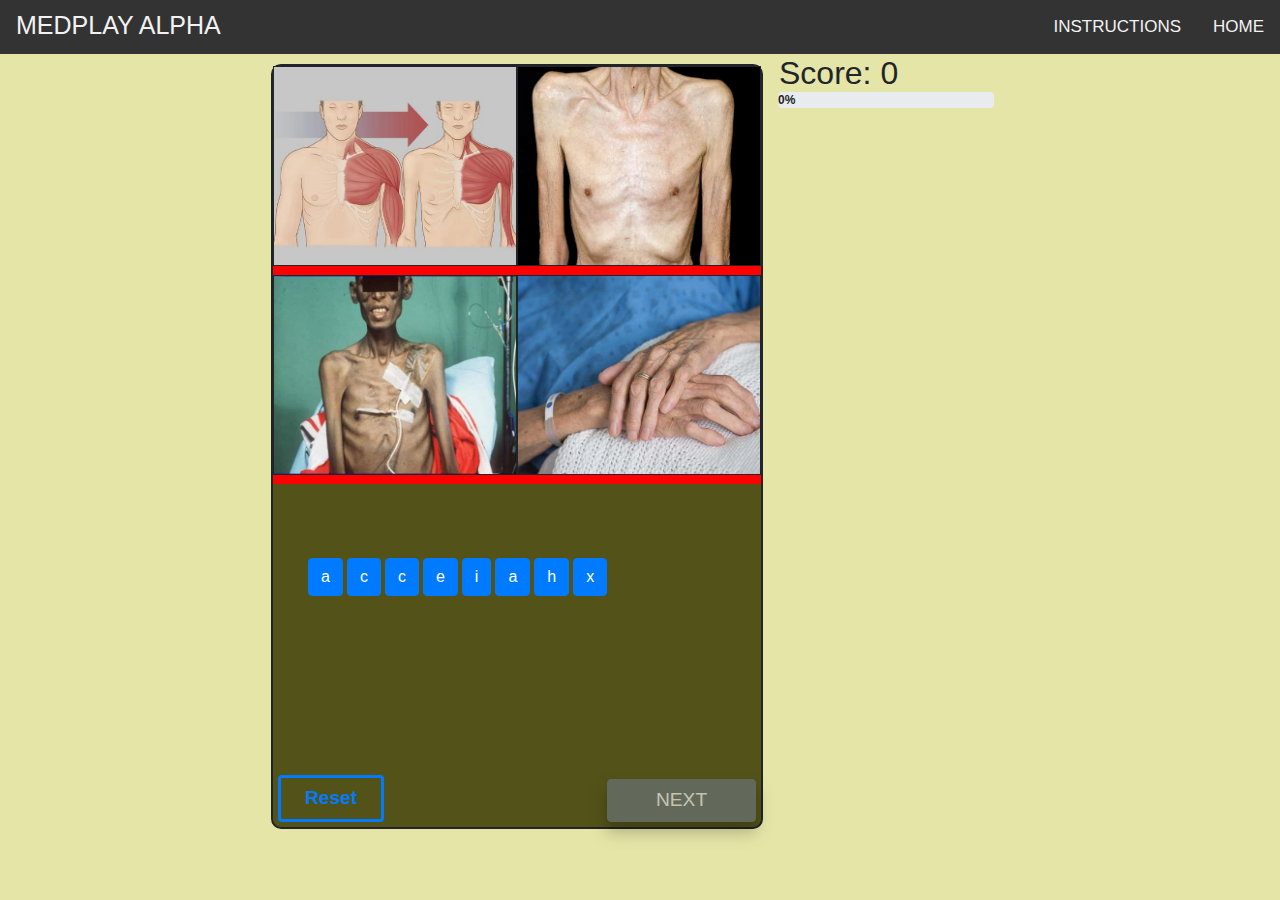
==== commit 306f5e29: "added size reduction for larger screens" ====
--- a/game.html
+++ b/game.html
@@ -34,7 +34,7 @@
     </div>
     
     <div class="container">
-        <div class="row">
+        <div class="row mx-auto">
             <div class="col-8 game-cont">
                 <!-- placeholders for the dynamically inputed images -->
                 <div class="row images">
--- a/css/game.css
+++ b/css/game.css
@@ -122,6 +122,10 @@
     font-weight: bold; 
 }
 
+#source {
+    white-space: nowrap;
+}
+
 .clinical-info {
     display: none;
     height: 51.8vh;
@@ -149,6 +153,7 @@
 .time-up {
     animation: timeUp 1s infinite;
     margin: 19px auto;
+    white-space: nowrap;
 }
 
 .almost-time-up {
@@ -187,4 +192,10 @@
 
 .disabled-btn:hover {
     cursor: not-allowed;
+}
+
+@media screen and (min-width: 1100px) {
+    .container {
+        width: 60%
+    }
 }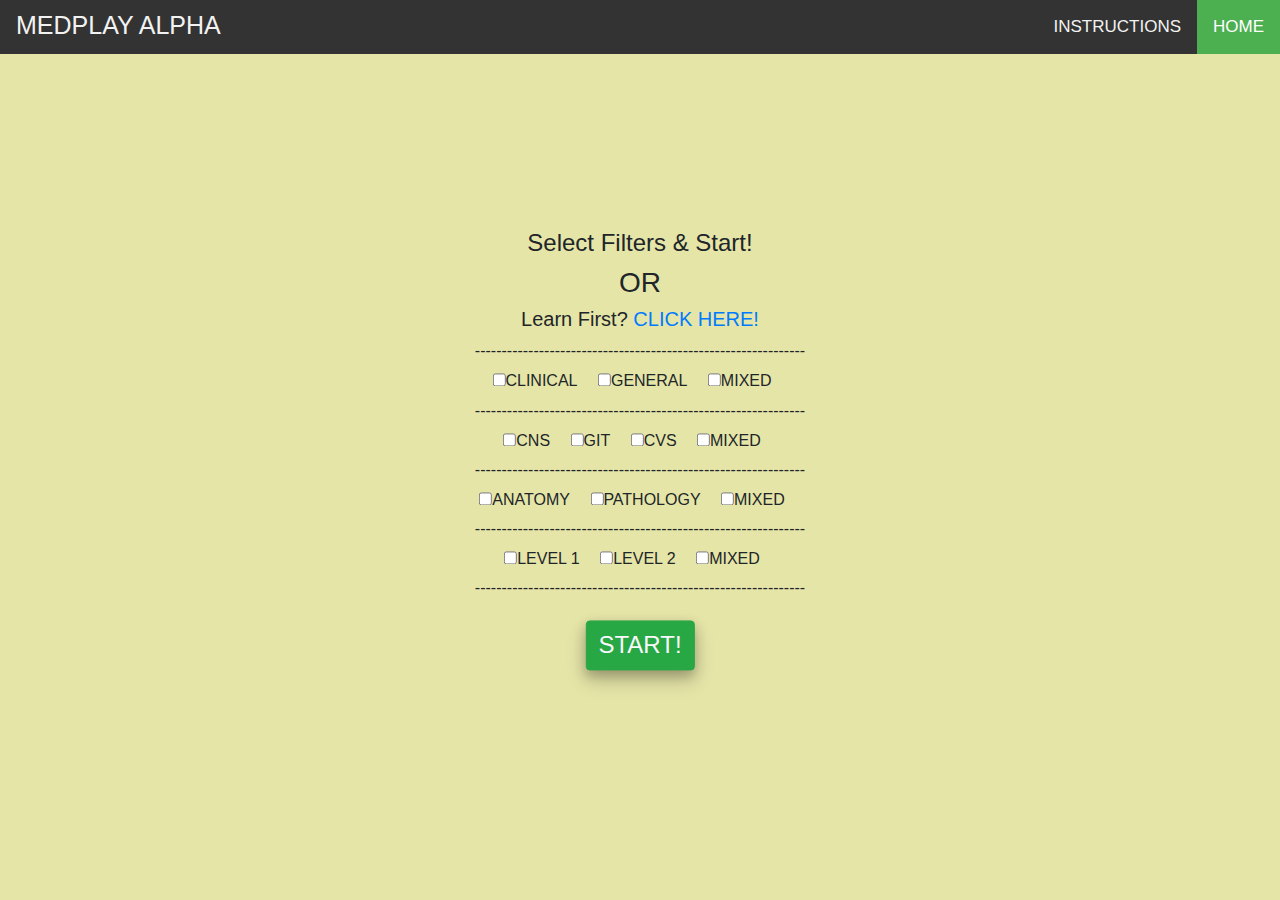
==== commit 7f91f2dd: "modified the filters and renamed app.js and localstorer.js" ====
--- a/game.html
+++ b/game.html
@@ -34,7 +34,7 @@
     </div>
     
     <div class="container">
-        <div class="row mx-auto">
+        <div class="row">
             <div class="col-8 game-cont">
                 <!-- placeholders for the dynamically inputed images -->
                 <div class="row images">
@@ -140,6 +140,36 @@
 
                 </div>
               </div>
+            
+                <!-- Trigger the modal with a button -->
+              <button type="button" class="btn btn-info btn-lg" id="no-match-modal" style="display: none" data-toggle="modal" data-target="#myModal3">no match</button>
+
+              <!-- Modal -->
+              <div class="modal fade" id="myModal3" role="dialog">
+                <div class="modal-dialog">
+
+                  <!-- Modal content-->
+                  <div class="modal-content">
+                    <div class="modal-header">
+                      <h4 class="modal-title text-uppercase text-primary">AlphaMed</h4>
+                      <button type="button" class="close" data-dismiss="modal">&times;</button>
+                      
+                    </div>
+                    <div class="modal-body">
+                      <p>Sorry we do not have any terms that match your selection at the moment, you can <a href="">contact Us</a> to request for it to be added. Thank You</p>
+                    </div>
+                    <div class="modal-footer">
+                      <button type="button" class="btn btn-outline-danger text-capitalize w-25" onclick="goToHome()">back to home</button>
+                        <script>
+                            function goToGame() {
+                                document.location.assign('game.html');
+                            }
+                        </script> 
+                    </div> 
+                  </div>
+
+                </div>
+              </div>
             </div> 
             
             <div class="col-4 results-box">
@@ -231,7 +261,7 @@
 
     <!-- Optional JavaScript -->
       <script src="js/gameList.js"></script>
-      <script src="js/app.js"></script>
+      <script src="js/game.js"></script>
       <script src="js/all.min.js"></script>
     <!-- jQuery first, then Popper.js, then Bootstrap JS -->
     <script src="https://code.jquery.com/jquery-3.3.1.slim.min.js" integrity="sha384-q8i/X+965DzO0rT7abK41JStQIAqVgRVzpbzo5smXKp4YfRvH+8abtTE1Pi6jizo" crossorigin="anonymous"></script>
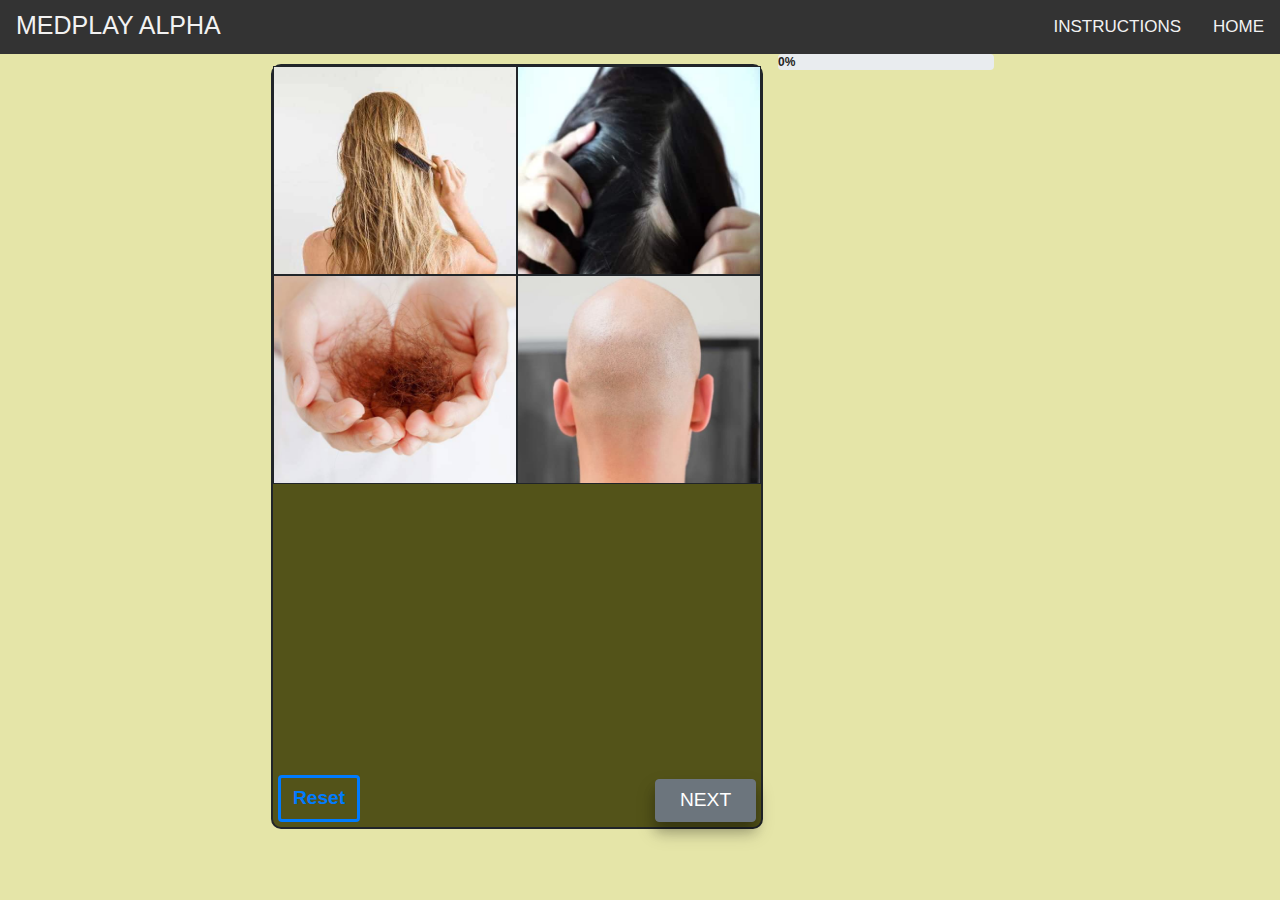
==== commit 43db9e55: "made responsive changes" ====
--- a/game.html
+++ b/game.html
@@ -1,71 +1,81 @@
-<!doctype html>
+<!DOCTYPE html>
 <html lang="en">
   <head>
     <!-- Required meta tags -->
-    <meta charset="utf-8">
-    <meta name="viewport" content="width=device-width, initial-scale=1, shrink-to-fit=no">
+    <meta charset="utf-8" />
+    <meta
+      name="viewport"
+      content="width=device-width, initial-scale=1, shrink-to-fit=no"
+    />
 
     <!-- Bootstrap CSS -->
-    <link rel="stylesheet" href="css/bootstrap.min.css">
+    <link rel="stylesheet" href="css/bootstrap.min.css" />
     <!-- custom CSS -->
-    <link rel="stylesheet" href="css/game.css">
-    <!-- font awesome CSS -->  
-    <link rel="stylesheet" href="css/all.min.css">
-      
+    <link rel="stylesheet" href="css/game.css" />
+    <!-- font awesome CSS -->
+    <link rel="stylesheet" href="css/all.min.css" />
 
     <title>MedPlay Alpha - Playing</title>
   </head>
   <body>
-    <!-- navigation -->  
+    <!-- navigation -->
     <div class="topnav">
-      <span class="text-uppercase">MedPlay Alpha</span>    
+      <span class="text-uppercase">MedPlay Alpha</span>
       <a href="index.html" onclick="goToHome()" class="text-uppercase">Home</a>
-        <script>
-            function goToHome() {
-                window.location.assign('index.html');
-            }
-        </script>
-      <a href="instructions.html" onclick="goToInstructions()" class="text-uppercase">instructions</a>
-        <script>
-            function goToInstructions() {
-                window.location.assign('instructions.html');
-            }
-        </script>
+      <script>
+        function goToHome() {
+          window.location.assign("index.html");
+        }
+      </script>
+      <a
+        href="instructions.html"
+        onclick="goToInstructions()"
+        class="text-uppercase"
+        >instructions</a
+      >
+      <script>
+        function goToInstructions() {
+          window.location.assign("instructions.html");
+        }
+      </script>
     </div>
-    
+
     <div class="container">
-        <div class="row">
-            <div class="col-8 game-cont">
-                <!-- placeholders for the dynamically inputed images -->
-                <div class="row images">
-                    <div class="col-sm-6 image">
-                        <img class="img-fluid" id="img-a" src="img/alopecia-a.jpg">
-                    </div>
-                    <div class="col-sm-6 image">
-                        <img class="img-fluid" id="img-b" src="img/alopecia-b.jpg">
-                    </div>
-                    <div class="col-sm-6 image">
-                        <img class="img-fluid" id="img-c" src="img/alopecia-c.jpg">
-                    </div>
-                    <div class="col-sm-6 image">
-                        <img class="img-fluid" id="img-d" src="img/alopecia-d.jpg">
-                    </div>
-                </div>
-                
-                <div class="row words">
-                    <div class="col-12 scrambled-word" id="scrambled-word">     
-                        <!-- the scrambled word lives here -->
-                    </div>
-                    
-                    <div class="col-12 answer-word mt-3" id="answer-word">
-                        <!-- the answer word(formed from arranging the scrambled word) lives here -->
-                    </div>
-                    
-                </div>
-                <button class="btn text-capitalize btn-outline-primary px-4" id="reset-btn">reset</button>
-                
-                
-                <!-- Trigger the modal with a button 
+      <div class="row mx-auto">
+        <div class="col-8 game-cont">
+          <!-- placeholders for the dynamically inputed images -->
+          <div class="row images">
+            <div class="col-sm-6 image">
+              <img class="img-fluid" id="img-a" src="img/alopecia-a.jpg" />
+            </div>
+            <div class="col-sm-6 image">
+              <img class="img-fluid" id="img-b" src="img/alopecia-b.jpg" />
+            </div>
+            <div class="col-sm-6 image">
+              <img class="img-fluid" id="img-c" src="img/alopecia-c.jpg" />
+            </div>
+            <div class="col-sm-6 image">
+              <img class="img-fluid" id="img-d" src="img/alopecia-d.jpg" />
+            </div>
+          </div>
+
+          <div class="row words">
+            <span class="col-12 scrambled-word" id="scrambled-word">
+              <!-- the scrambled word lives here -->
+            </span>
+
+            <span class="col-12 answer-word mt-3" id="answer-word">
+              <!-- the answer word(formed from arranging the scrambled word) lives here -->
+            </span>
+          </div>
+          <button
+            class="btn text-capitalize btn-outline-primary"
+            id="reset-btn"
+          >
+            reset
+          </button>
+
+          <!-- Trigger the modal with a button 
               <button type="button" class="btn btn-info btn-lg" data-toggle="modal" data-target="#myModal2" id="sure-to-end-btn" style="display: none">Sure To End</button>
 
               <!-- Modal 
@@ -89,183 +99,274 @@
 
                 </div>
               </div>
-               --> 
-                 
-                <button class="btn text-uppercase btn-secondary px-5" id="next-btn">next</button>
-                
-                <!-- Trigger the modal with a button -->
-              <button type="button" class="btn btn-info btn-lg" id="game-end-modal-btn" style="display: none" data-toggle="modal" data-target="#myModal">Game End Modal  Btn</button>
-
-              <!-- Modal -->
-              <div class="modal fade" id="myModal" role="dialog">
-                <div class="modal-dialog">
-
-                  <!-- Modal content-->
-                  <div class="modal-content">
-                    <div class="modal-header">
-                      <h4 class="modal-title text-uppercase text-primary">results summary</h4>
-                      <button type="button" class="close" data-dismiss="modal">&times;</button>
-                      
-                    </div>
-                    <div class="modal-body">
-                      <span class="h4 game-end-total-score" id="game-end-total-score">
-                          <!-- the total score in the modal at the end lives here -->
-                        </span>
-                      <br><br>    
-                      <p class="h4 game-end-dynamic-message text-capitalize " id="game-end-dynamic-message">
-                          <!-- the dynamic message in the modal -->
-                        </p>  
-                      <br>     
-                      <p class="h4 user-speed" id="user-speed">
-                          <!-- the user speed lives here -->
-                      </p>
-                        <br>
-                      <p class="h5 high-score" id="high-score">
-                          <!-- the high score lives here -->
-                      </p>
-                      <p class="h5 best-speed" id="best-speed">
-                          <!-- the best speed lives here -->
-                      </p>
-                    </div>
-                    <div class="modal-footer">
-                      <button type="button" class="btn btn-outline-danger text-capitalize w-25" onclick="goToHome()">exit</button>
-                       <button type="button" class="btn btn-outline-primary text-capitalize w-25" onclick="goToGame()">replay</button>
-                        <script>
-                            function goToGame() {
-                                document.location.assign('game.html');
-                            }
-                        </script> 
-                    </div> 
+               -->
+
+          <button class="btn text-uppercase btn-secondary px-4" id="next-btn">
+            next
+          </button>
+
+          <!-- Trigger the modal with a button -->
+          <button
+            type="button"
+            class="btn btn-info btn-lg"
+            id="game-end-modal-btn"
+            style="display: none"
+            data-toggle="modal"
+            data-target="#myModal"
+          >
+            Game End Modal Btn
+          </button>
+
+          <!-- Modal -->
+          <div class="modal fade" id="myModal" role="dialog">
+            <div class="modal-dialog">
+              <!-- Modal content-->
+              <div class="modal-content">
+                <div class="modal-header">
+                  <h4 class="modal-title text-uppercase text-primary">
+                    results summary
+                  </h4>
+                  <button type="button" class="close" data-dismiss="modal">
+                    &times;
+                  </button>
+                </div>
+                <div class="modal-body">
+                  <span
+                    class="h4 game-end-total-score"
+                    id="game-end-total-score"
+                  >
+                    <!-- the total score in the modal at the end lives here -->
+                  </span>
+                  <br /><br />
+                  <p
+                    class="h4 game-end-dynamic-message text-capitalize "
+                    id="game-end-dynamic-message"
+                  >
+                    <!-- the dynamic message in the modal -->
+                  </p>
+                  <br />
+                  <p class="h4 user-speed" id="user-speed">
+                    <!-- the user speed lives here -->
+                  </p>
+                  <br />
+                  <p class="h5 high-score" id="high-score">
+                    <!-- the high score lives here -->
+                  </p>
+                  <p class="h5 best-speed" id="best-speed">
+                    <!-- the best speed lives here -->
+                  </p>
+                </div>
+                <div class="modal-footer">
+                  <button
+                    type="button"
+                    class="btn btn-outline-danger text-capitalize w-25"
+                    onclick="goToHome()"
+                  >
+                    exit
+                  </button>
+                  <button
+                    type="button"
+                    class="btn btn-outline-primary text-capitalize w-25"
+                    onclick="goToGame()"
+                  >
+                    replay
+                  </button>
+                  <script>
+                    function goToGame() {
+                      document.location.assign("game.html");
+                    }
+                  </script>
+                </div>
+              </div>
+            </div>
+          </div>
+
+          <!-- Trigger the modal with a button -->
+          <button
+            type="button"
+            class="btn btn-info btn-lg"
+            id="no-match-modal"
+            style="display: none"
+            data-toggle="modal"
+            data-target="#myModal3"
+          >
+            no match
+          </button>
+
+          <!-- Modal -->
+          <div class="modal fade" id="myModal3" role="dialog">
+            <div class="modal-dialog">
+              <!-- Modal content-->
+              <div class="modal-content">
+                <div class="modal-header">
+                  <h4 class="modal-title text-uppercase text-primary">
+                    AlphaMed
+                  </h4>
+                  <button type="button" class="close" data-dismiss="modal">
+                    &times;
+                  </button>
+                </div>
+                <div class="modal-body">
+                  <p>
+                    Sorry we do not have any terms that match your selection at
+                    the moment, you can <a href="">contact Us</a> to request for
+                    it to be added. Thank You
+                  </p>
+                </div>
+                <div class="modal-footer">
+                  <button
+                    type="button"
+                    class="btn btn-outline-danger text-capitalize w-25"
+                    onclick="goToHome()"
+                  >
+                    back to home
+                  </button>
+                  <script>
+                    function goToGame() {
+                      document.location.assign("game.html");
+                    }
+                  </script>
+                </div>
+              </div>
+            </div>
+          </div>
+        </div>
+
+        <div class="col-4 results-box">
+          <div class="row">
+            <p class="score ml-3 mb-0 h4 text-capitalize" id="score">
+              <!-- the progressive score lives here -->
+            </p>
+          </div>
+
+          <h1 class="timer" id="timer">
+            <!-- the timer lives here -->
+          </h1>
+
+          <span class="h2 response-msg" id="response-msg">
+            <!-- the response message lives here, shown after the answer is checked -->
+          </span>
+
+          <div class="progress">
+            <div
+              class="progress-bar progress-bar-success progress-bar-striped"
+              role="progressbar"
+              id="progress-bar"
+              aria-valuenow="40"
+              aria-valuemin="0"
+              aria-valuemax="100"
+              style="width:0%"
+            >
+              0%
+            </div>
+          </div>
+
+          <div class="clinical-info mt-2" id="clinical-info">
+            <div id="accordion" role="tablist">
+              <div class="card">
+                <div class="card-header pt-1 pb-1" role="tab" id="headingOne">
+                  <button
+                    data-toggle="collapse"
+                    href="#collapseOne"
+                    aria-expanded="true"
+                    aria-controls="collapseOne"
+                    class="btn text-uppercase w-100"
+                  >
+                    summary
+                  </button>
+                </div>
+                <div
+                  id="collapseOne"
+                  class="collapse show"
+                  role="tabpanel"
+                  aria-labelledby="headingOne"
+                  data-parent="#accordion"
+                >
+                  <div class="card-body" id="clinical-summary">
+                    <!-- the body of the accordion for clinical summary lives here -->
                   </div>
-
-                </div>
-              </div>
-            
-                <!-- Trigger the modal with a button -->
-              <button type="button" class="btn btn-info btn-lg" id="no-match-modal" style="display: none" data-toggle="modal" data-target="#myModal3">no match</button>
-
-              <!-- Modal -->
-              <div class="modal fade" id="myModal3" role="dialog">
-                <div class="modal-dialog">
-
-                  <!-- Modal content-->
-                  <div class="modal-content">
-                    <div class="modal-header">
-                      <h4 class="modal-title text-uppercase text-primary">AlphaMed</h4>
-                      <button type="button" class="close" data-dismiss="modal">&times;</button>
-                      
-                    </div>
-                    <div class="modal-body">
-                      <p>Sorry we do not have any terms that match your selection at the moment, you can <a href="">contact Us</a> to request for it to be added. Thank You</p>
-                    </div>
-                    <div class="modal-footer">
-                      <button type="button" class="btn btn-outline-danger text-capitalize w-25" onclick="goToHome()">back to home</button>
-                        <script>
-                            function goToGame() {
-                                document.location.assign('game.html');
-                            }
-                        </script> 
-                    </div> 
+                </div>
+              </div>
+              <div class="card">
+                <div class="card-header pt-1 pb-1" role="tab" id="headingTwo">
+                  <button
+                    class="collapsed btn text-uppercase w-100"
+                    data-toggle="collapse"
+                    href="#collapseTwo"
+                    aria-expanded="false"
+                    aria-controls="collapseTwo"
+                  >
+                    etiology
+                  </button>
+                </div>
+                <div
+                  id="collapseTwo"
+                  class="collapse"
+                  role="tabpanel"
+                  aria-labelledby="headingTwo"
+                  data-parent="#accordion"
+                >
+                  <div class="card-body" id="clinical-etiology">
+                    <!-- the body of the accordion for clinical etiology lives here -->
                   </div>
-
-                </div>
-              </div>
-            </div> 
-            
-            <div class="col-4 results-box">
-                <div class="row">
-                    <h3 class="score ml-3 mb-0 h2 text-capitalize" id="score">
-                        <!-- the progressive score lives here -->
-                    </h3>
-                </div>
-                
-                <h1 class="timer" id="timer">
-                    <!-- the timer lives here -->
-                </h1>
-                
-                <div>
-                    <span class="h2 response-msg" id="response-msg">
-                        <!-- the response message lives here, shown after the answer is checked -->
-                    </span>
-                </div>
-                
-                <div class="progress">
-                    <div class="progress-bar progress-bar-success progress-bar-striped" role="progressbar" id="progress-bar" aria-valuenow="40" aria-valuemin="0" aria-valuemax="100" style="width:0%">
-                      0%
-                    </div>
-                </div>
-                
-                <div class="clinical-info mt-2" id="clinical-info">
-                    <div id="accordion" role="tablist">
-                      <div class="card">
-                        <div class="card-header pt-1 pb-1" role="tab" id="headingOne">
-                            <button data-toggle="collapse" href="#collapseOne" aria-expanded="true" aria-controls="collapseOne" class="btn text-uppercase w-100">
-                              summary
-                            </button>
-                        </div>
-                        <div id="collapseOne" class="collapse show" role="tabpanel" aria-labelledby="headingOne" data-parent="#accordion">
-                          <div class="card-body" id="clinical-summary">
-                              <!-- the body of the accordion for clinical summary lives here -->
-                          </div>
-                        </div>
-                      </div>
-                      <div class="card">
-                        <div class="card-header pt-1 pb-1" role="tab" id="headingTwo">
-                            <button class="collapsed btn text-uppercase w-100" data-toggle="collapse" href="#collapseTwo" aria-expanded="false" aria-controls="collapseTwo">
-                              etiology
-                            </button>
-                        </div>
-                        <div id="collapseTwo" class="collapse" role="tabpanel" aria-labelledby="headingTwo" data-parent="#accordion">
-                          <div class="card-body" id="clinical-etiology">
-                              <!-- the body of the accordion for clinical etiology lives here -->
-                          </div>
-                        </div>
-                      </div>
-                      <div class="card">
-                        <div class="card-header pt-1 pb-1" role="tab" id="headingThree">
-                            <button class="collapsed btn text-uppercase w-100" data-toggle="collapse" href="#collapseThree" aria-expanded="false" aria-controls="collapseThree">
-                              symptoms
-                            </button>
-                        </div>
-                        <div id="collapseThree" class="collapse" role="tabpanel" aria-labelledby="headingThree" data-parent="#accordion">
-                          <div class="card-body" id="clinical-symptoms">
-                              <!-- the body of the accordion for clinical symptoms lives here -->
-                          </div>
-                        </div>
-                      </div>
-                    </div>
-                    <!-- the clinical info lives here, shown after the answer is checked -->
-                </div>
-                
-                <div class="source-info h5" id="source-info">
-                    <span class="source" id="source">
-                        <!-- the source lives here, shown after the answer is checked -->
-                    </span>
-                    
-                    <a href="" class="text-uppercase mt-2" id="source-link">
-                        <!-- the source link lives here, shown after the answer is checked -->
-                    </a> 
-                    
-                    
-                </div>
-                
-            </div>
+                </div>
+              </div>
+              <div class="card">
+                <div class="card-header pt-1 pb-1" role="tab" id="headingThree">
+                  <button
+                    class="collapsed btn text-uppercase w-100"
+                    data-toggle="collapse"
+                    href="#collapseThree"
+                    aria-expanded="false"
+                    aria-controls="collapseThree"
+                  >
+                    symptoms
+                  </button>
+                </div>
+                <div
+                  id="collapseThree"
+                  class="collapse"
+                  role="tabpanel"
+                  aria-labelledby="headingThree"
+                  data-parent="#accordion"
+                >
+                  <div class="card-body" id="clinical-symptoms">
+                    <!-- the body of the accordion for clinical symptoms lives here -->
+                  </div>
+                </div>
+              </div>
+            </div>
+            <!-- the clinical info lives here, shown after the answer is checked -->
+          </div>
+
+          <div class="source-info h5" id="source-info">
+            <span class="source" id="source">
+              <!-- the source lives here, shown after the answer is checked -->
+            </span>
+
+            <a href="" class="text-uppercase mt-2" id="source-link">
+              <!-- the source link lives here, shown after the answer is checked -->
+            </a>
+          </div>
         </div>
-        
-    </div>  
-     
-            
-      
-      
-      
+      </div>
+    </div>
 
     <!-- Optional JavaScript -->
-      <script src="js/gameList.js"></script>
-      <script src="js/game.js"></script>
-      <script src="js/all.min.js"></script>
+    <script src="js/gameList.js"></script>
+    <script src="js/game.js"></script>
+    <script src="js/all.min.js"></script>
     <!-- jQuery first, then Popper.js, then Bootstrap JS -->
-    <script src="https://code.jquery.com/jquery-3.3.1.slim.min.js" integrity="sha384-q8i/X+965DzO0rT7abK41JStQIAqVgRVzpbzo5smXKp4YfRvH+8abtTE1Pi6jizo" crossorigin="anonymous"></script>
-    <script src="https://cdnjs.cloudflare.com/ajax/libs/popper.js/1.14.6/umd/popper.min.js" integrity="sha384-wHAiFfRlMFy6i5SRaxvfOCifBUQy1xHdJ/yoi7FRNXMRBu5WHdZYu1hA6ZOblgut" crossorigin="anonymous"></script>
+    <script
+      src="https://code.jquery.com/jquery-3.3.1.slim.min.js"
+      integrity="sha384-q8i/X+965DzO0rT7abK41JStQIAqVgRVzpbzo5smXKp4YfRvH+8abtTE1Pi6jizo"
+      crossorigin="anonymous"
+    ></script>
+    <script
+      src="https://cdnjs.cloudflare.com/ajax/libs/popper.js/1.14.6/umd/popper.min.js"
+      integrity="sha384-wHAiFfRlMFy6i5SRaxvfOCifBUQy1xHdJ/yoi7FRNXMRBu5WHdZYu1hA6ZOblgut"
+      crossorigin="anonymous"
+    ></script>
     <script src="js/bootstrap.bundle.min.js"></script>
   </body>
-</html>+</html>
--- a/css/game.css
+++ b/css/game.css
@@ -1,8 +1,8 @@
 body {
-    background: #e5e5a8;
-    box-sizing: border-box;
-    overflow-x: hidden;
-    font-family: helvetica;
+  background: #e5e5a8;
+  box-sizing: border-box;
+  overflow-x: hidden;
+  font-family: helvetica;
 }
 
 /* Add a black background color to the top navigation */
@@ -13,14 +13,12 @@
 
 /* Style the span inside the navigation bar */
 .topnav span {
-    color: #f2f2f2; 
-    text-align: center;
-    line-height: 3.2rem;
-    padding: 14px 16px;
-    font-size: 25px; 
+  color: #f2f2f2;
+  text-align: center;
+  line-height: 3.2rem;
+  padding: 14px 16px;
+  font-size: 25px;
 }
-
-
 
 /* Style the links inside the navigation bar */
 .topnav a {
@@ -40,162 +38,162 @@
 
 /* Add a color to the active/current link */
 .topnav a.active {
-  background-color: #4CAF50;
+  background-color: #4caf50;
   color: white;
 }
 
-
 .game-cont {
-    height: 85vh;
-    background-color: #535319;
-    margin-top: 10px;
-    border: 2px solid;
-    border-radius: 10px;
+  height: 85vh;
+  background-color: #535319;
+  margin-top: 10px;
+  border: 2px solid;
+  border-radius: 10px;
 }
 
 .game-cont .images {
-    height: 55%;
-    background-color: red;
+  height: 55%;
+  background-color: red;
 }
 
 .game-cont .images .image {
-    height: 200px;
-    padding: 0;
-    background-color: violet;
-    border: 1px solid;
+  height: 50%;
+  width: 50%;
+  padding: 0;
+  background-color: violet;
+  border: 1px solid;
 }
 
 .game-cont .images .image img {
-    height: 100%;
-    width: 100%;
+  height: 100%;
+  width: 100%;
 }
 
 .words {
-    position: relative;
-    top: 70px;
-    left: 20px; 
+  position: relative;
+  top: 30px;
 }
 
 #next-btn {
-    position: absolute;
-    bottom: 5px;
-    right: 1%;
-    box-shadow: 0 10px 12px 0 rgba(0, 0, 0, 0.2), 0 10px 20px 0 rgba(0, 0, 0, 0.19);
-    font-size: 1.2rem;
+  position: absolute;
+  bottom: 5px;
+  right: 1%;
+  box-shadow: 0 10px 12px 0 rgba(0, 0, 0, 0.2),
+    0 10px 20px 0 rgba(0, 0, 0, 0.19);
+  font-size: 1.2rem;
 }
 
-
 .words .btn:hover {
-    transform: scale(1.1);
-    transition: transform 0.2s;
-    box-shadow: 0 10px 12px 0 rgba(0, 0, 0, 0.2), 0 10px 20px 0 rgba(0, 0, 0, 0.19);
+  transform: scale(1.1);
+  transition: transform 0.2s;
+  box-shadow: 0 10px 12px 0 rgba(0, 0, 0, 0.2),
+    0 10px 20px 0 rgba(0, 0, 0, 0.19);
 }
 
 .timer {
-    font-size: 5rem;
-    text-align: center;
-    margin: 0;
-}
-.timer span {
-    font-size: 3rem;
+  font-size: 3rem;
+  text-align: center;
+  margin: 0;
 }
 
 .response-msg {
-    color: blue;
-    position: relative;
-    left: 15%;
+  color: blue;
+  position: relative;
 }
 
 .fa-check {
-    margin-left: 8px;
-    font-size: 2.2rem;
+  margin-left: 8px;
+  font-size: 2.2rem;
 }
 
 .fa-times {
-    margin-left: 8px;
-    font-size: 2.2rem;
-    color: red;
+  margin-left: 8px;
+  font-size: 2.2rem;
+  color: red;
 }
 
 .source-info {
-    margin-top: 15px;
-    font-weight: bold; 
+  margin-top: 15px;
+  font-weight: bold;
 }
 
 #source {
-    white-space: nowrap;
+  white-space: nowrap;
 }
 
 .clinical-info {
-    display: none;
-    height: 51.8vh;
+  display: none;
+  height: 51.8vh;
 }
 
 .clinical-info .card-body {
-    height: 33vh;
+  height: 33vh;
 }
 
 .clinical-info button {
-    font-size: 20px;
-    color: #535319;
-    font-family: monospace;
+  font-size: 20px;
+  color: #535319;
+  font-family: monospace;
 }
 
 .addScroll {
-    overflow-y: scroll;
-
+  overflow-y: scroll;
 }
 
 #source-link:hover {
-    box-shadow: 0 20px 12px 0 rgba(0, 0, 0, 0.2), 0 10px 20px 0 rgba(0, 0, 0, 0.19);
+  box-shadow: 0 20px 12px 0 rgba(0, 0, 0, 0.2),
+    0 10px 20px 0 rgba(0, 0, 0, 0.19);
 }
 
 .time-up {
-    animation: timeUp 1s infinite;
-    margin: 19px auto;
-    white-space: nowrap;
+  animation: timeUp 1s infinite;
+  margin: 10px auto;
+  white-space: nowrap;
 }
 
 .almost-time-up {
-    animation: timeUp 0.5s infinite;
+  animation: timeUp 0.5s infinite;
 }
 
 @keyframes timeUp {
-    0%   {transform: scale(1.0);}
-    50%  {transform: scale(1.1);}
-    100% {transform: scale(1.0);}
+  0% {
+    transform: scale(1);
+  }
+  50% {
+    transform: scale(1.1);
+  }
+  100% {
+    transform: scale(1);
+  }
 }
 
 .progress-bar {
-    color: #24241c;
-    font-weight: bolder;
+  color: #24241c;
+  font-weight: bolder;
 }
 
 .game-end {
-    font-size: 3rem;
-    margin: 0;
+  font-size: 3rem;
+  margin: 0;
 }
 
 #reset-btn {
-    position: absolute;
-    bottom: 5px;
-    left: 1%; 
-    font-size: 1.2rem;
-    font-weight: bold;
-    border-width: medium;
+  position: absolute;
+  bottom: 5px;
+  left: 1%;
+  font-size: 1.2rem;
+  font-weight: bold;
+  border-width: medium;
 }
 
-
 #sure-to-end-btn {
-    
 }
 
 .disabled-btn:hover {
-    cursor: not-allowed;
+  cursor: not-allowed;
 }
 
 @media screen and (min-width: 1100px) {
-    .container {
-        width: 60%
-    }
-}+  .container {
+    width: 60%;
+  }
+}
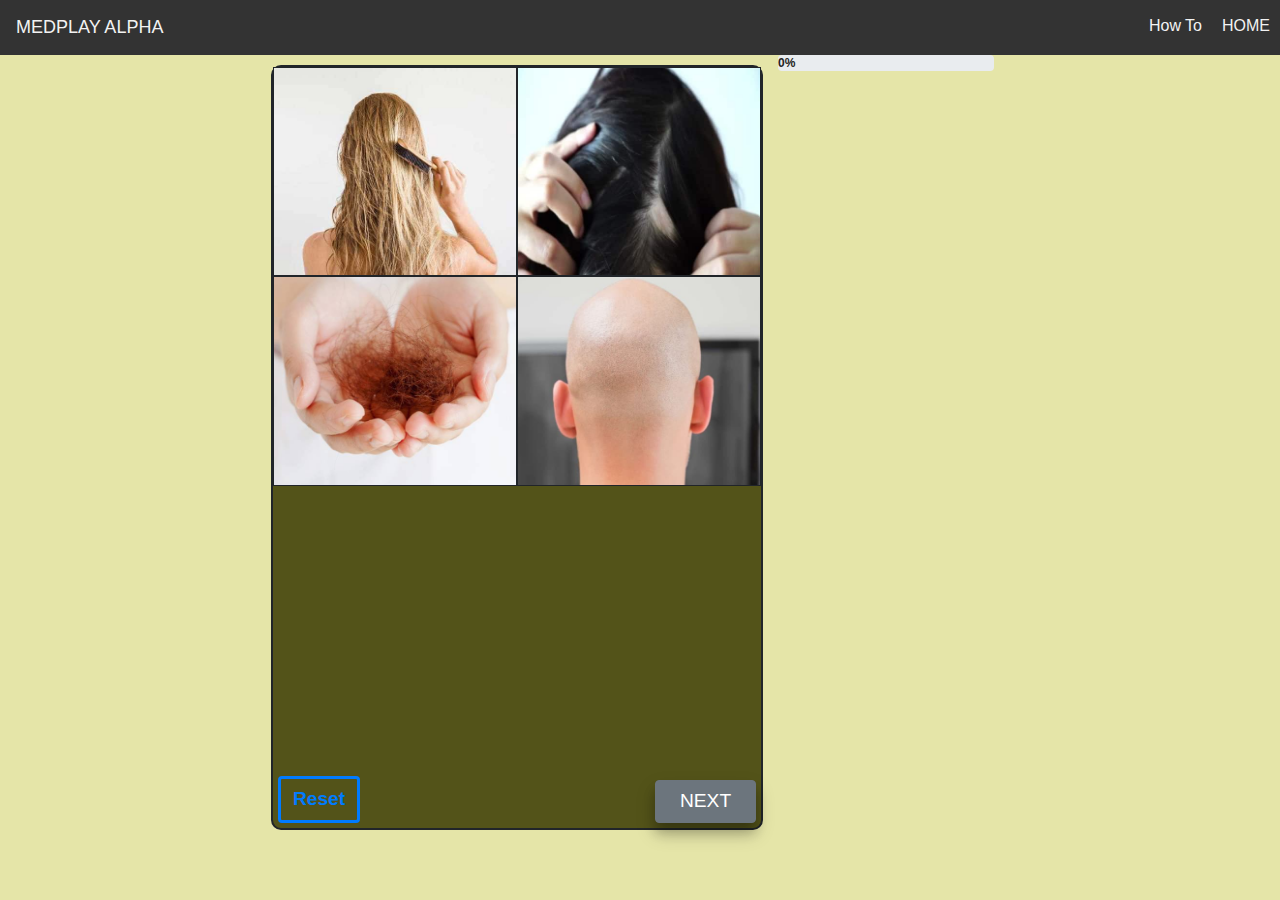
==== commit 602e142b: "corrected navbar at game" ====
--- a/game.html
+++ b/game.html
@@ -27,12 +27,7 @@
           window.location.assign("index.html");
         }
       </script>
-      <a
-        href="instructions.html"
-        onclick="goToInstructions()"
-        class="text-uppercase"
-        >instructions</a
-      >
+      <a href="instructions.html" onclick="goToInstructions()">How To</a>
       <script>
         function goToInstructions() {
           window.location.assign("instructions.html");
@@ -239,11 +234,11 @@
             </p>
           </div>
 
-          <h1 class="timer" id="timer">
+          <h3 class="timer" id="timer">
             <!-- the timer lives here -->
-          </h1>
-
-          <span class="h2 response-msg" id="response-msg">
+          </h3>
+
+          <span class="h4 response-msg" id="response-msg">
             <!-- the response message lives here, shown after the answer is checked -->
           </span>
 
@@ -270,9 +265,9 @@
                     href="#collapseOne"
                     aria-expanded="true"
                     aria-controls="collapseOne"
-                    class="btn text-uppercase w-100"
-                  >
-                    summary
+                    class="btn"
+                  >
+                    Summary
                   </button>
                 </div>
                 <div
@@ -290,13 +285,13 @@
               <div class="card">
                 <div class="card-header pt-1 pb-1" role="tab" id="headingTwo">
                   <button
-                    class="collapsed btn text-uppercase w-100"
+                    class="collapsed btn"
                     data-toggle="collapse"
                     href="#collapseTwo"
                     aria-expanded="false"
                     aria-controls="collapseTwo"
                   >
-                    etiology
+                    Etiology
                   </button>
                 </div>
                 <div
@@ -314,13 +309,13 @@
               <div class="card">
                 <div class="card-header pt-1 pb-1" role="tab" id="headingThree">
                   <button
-                    class="collapsed btn text-uppercase w-100"
+                    class="collapsed btn"
                     data-toggle="collapse"
                     href="#collapseThree"
                     aria-expanded="false"
                     aria-controls="collapseThree"
                   >
-                    symptoms
+                    Symptoms
                   </button>
                 </div>
                 <div
@@ -339,12 +334,12 @@
             <!-- the clinical info lives here, shown after the answer is checked -->
           </div>
 
-          <div class="source-info h5" id="source-info">
+          <div class="source-info" id="source-info">
             <span class="source" id="source">
               <!-- the source lives here, shown after the answer is checked -->
             </span>
 
-            <a href="" class="text-uppercase mt-2" id="source-link">
+            <a href="" class="text-capitalize mt-2" id="source-link">
               <!-- the source link lives here, shown after the answer is checked -->
             </a>
           </div>
--- a/css/game.css
+++ b/css/game.css
@@ -15,9 +15,9 @@
 .topnav span {
   color: #f2f2f2;
   text-align: center;
-  line-height: 3.2rem;
   padding: 14px 16px;
-  font-size: 25px;
+  font-size: 18px;
+  float: left;
 }
 
 /* Style the links inside the navigation bar */
@@ -25,9 +25,9 @@
   float: right;
   color: #f2f2f2;
   text-align: center;
-  padding: 14px 16px;
+  padding: 14px 10px;
   text-decoration: none;
-  font-size: 17px;
+  font-size: 16px;
 }
 
 /* Change the color of links on hover */
@@ -197,3 +197,37 @@
     width: 60%;
   }
 }
+
+/* overwrite bootstrap css */
+@media screen and (max-width: 750px) {
+  .card-header {
+    padding: 0.5rem 0.1rem !important;
+  }
+
+  .card-header .btn {
+    font-weight: 100;
+    padding: 0.3rem 0.2rem;
+    line-height: 1;
+    width: 100%;
+    font-size: 12px;
+  }
+
+  .clinical-info .card-body {
+    padding: 0.25rem;
+    font-size: 0.7rem;
+  }
+
+  .results-box {
+    padding-right: 5px;
+    padding-left: 5px;
+  }
+
+  .source {
+    font-size: 0.8rem !important;
+    margin-top: 2px;
+  }
+
+  #source-link {
+    font-size: 0.52rem;
+  }
+}
